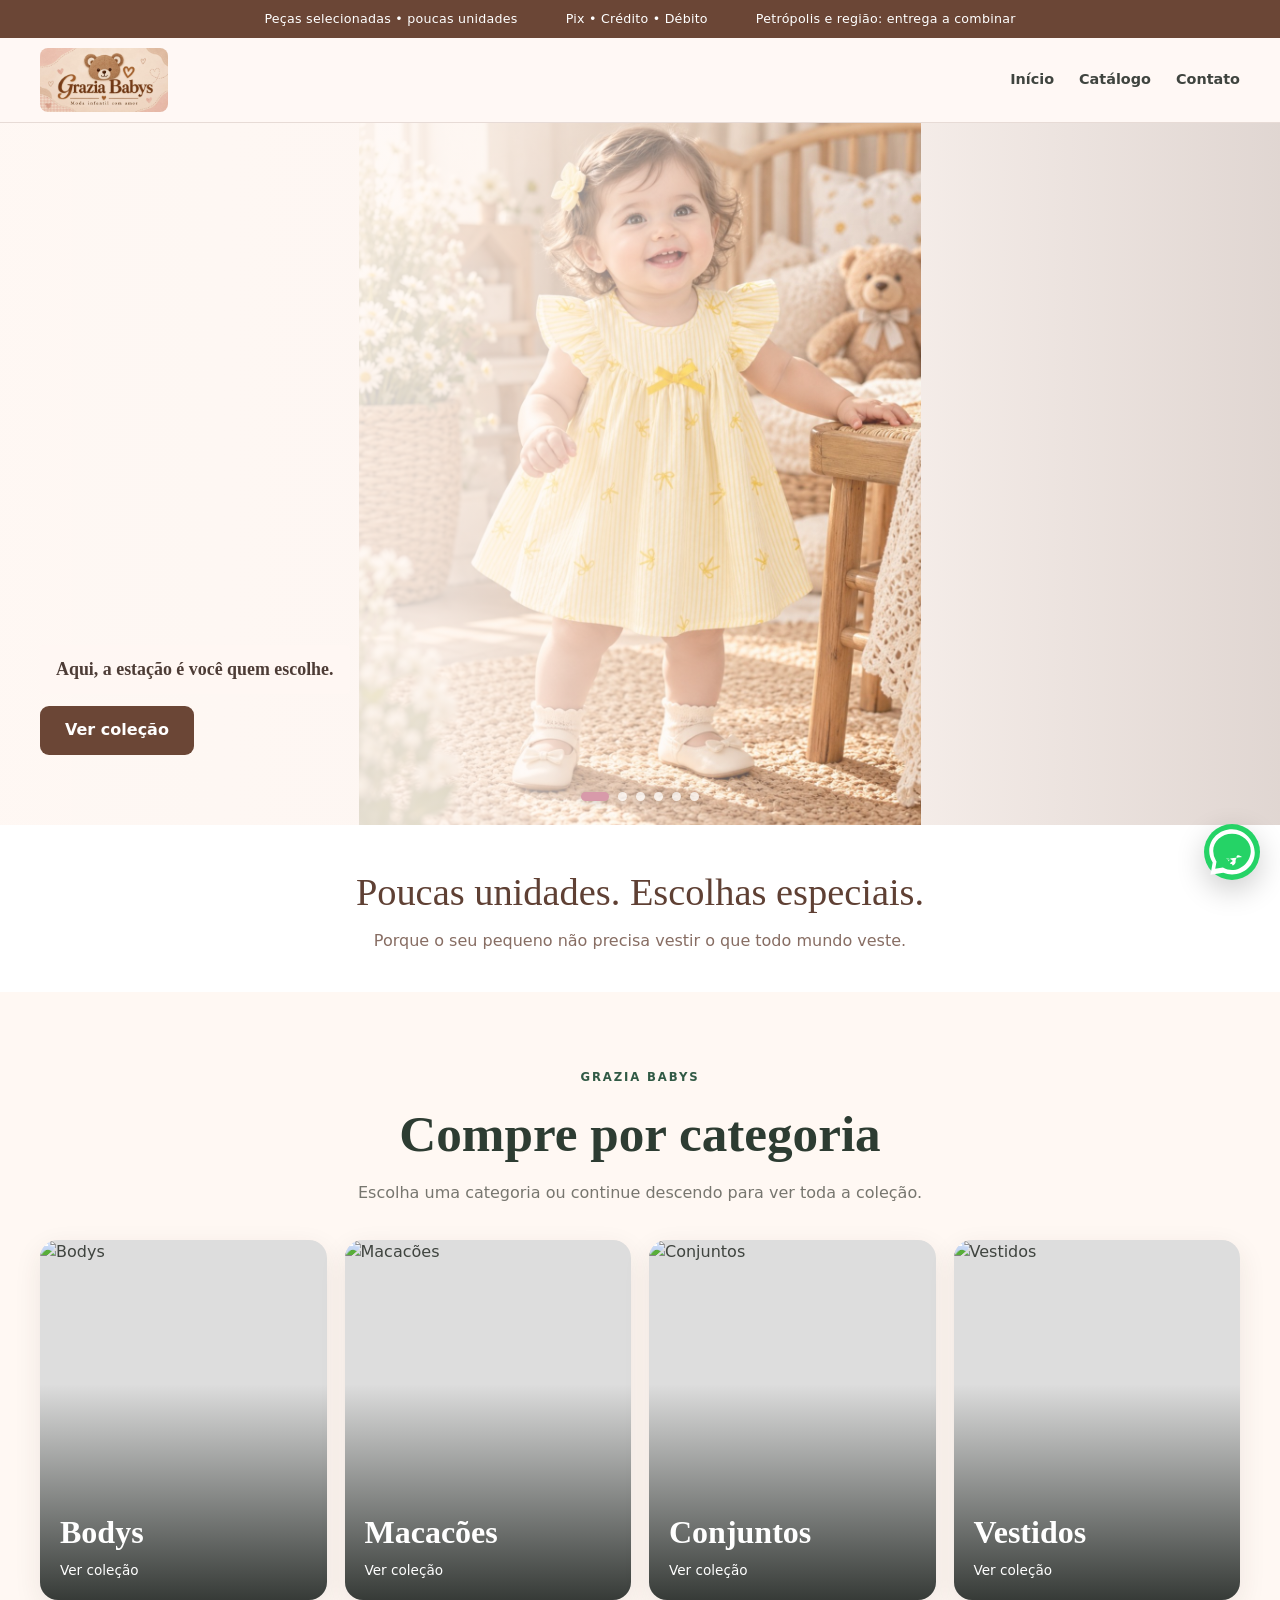
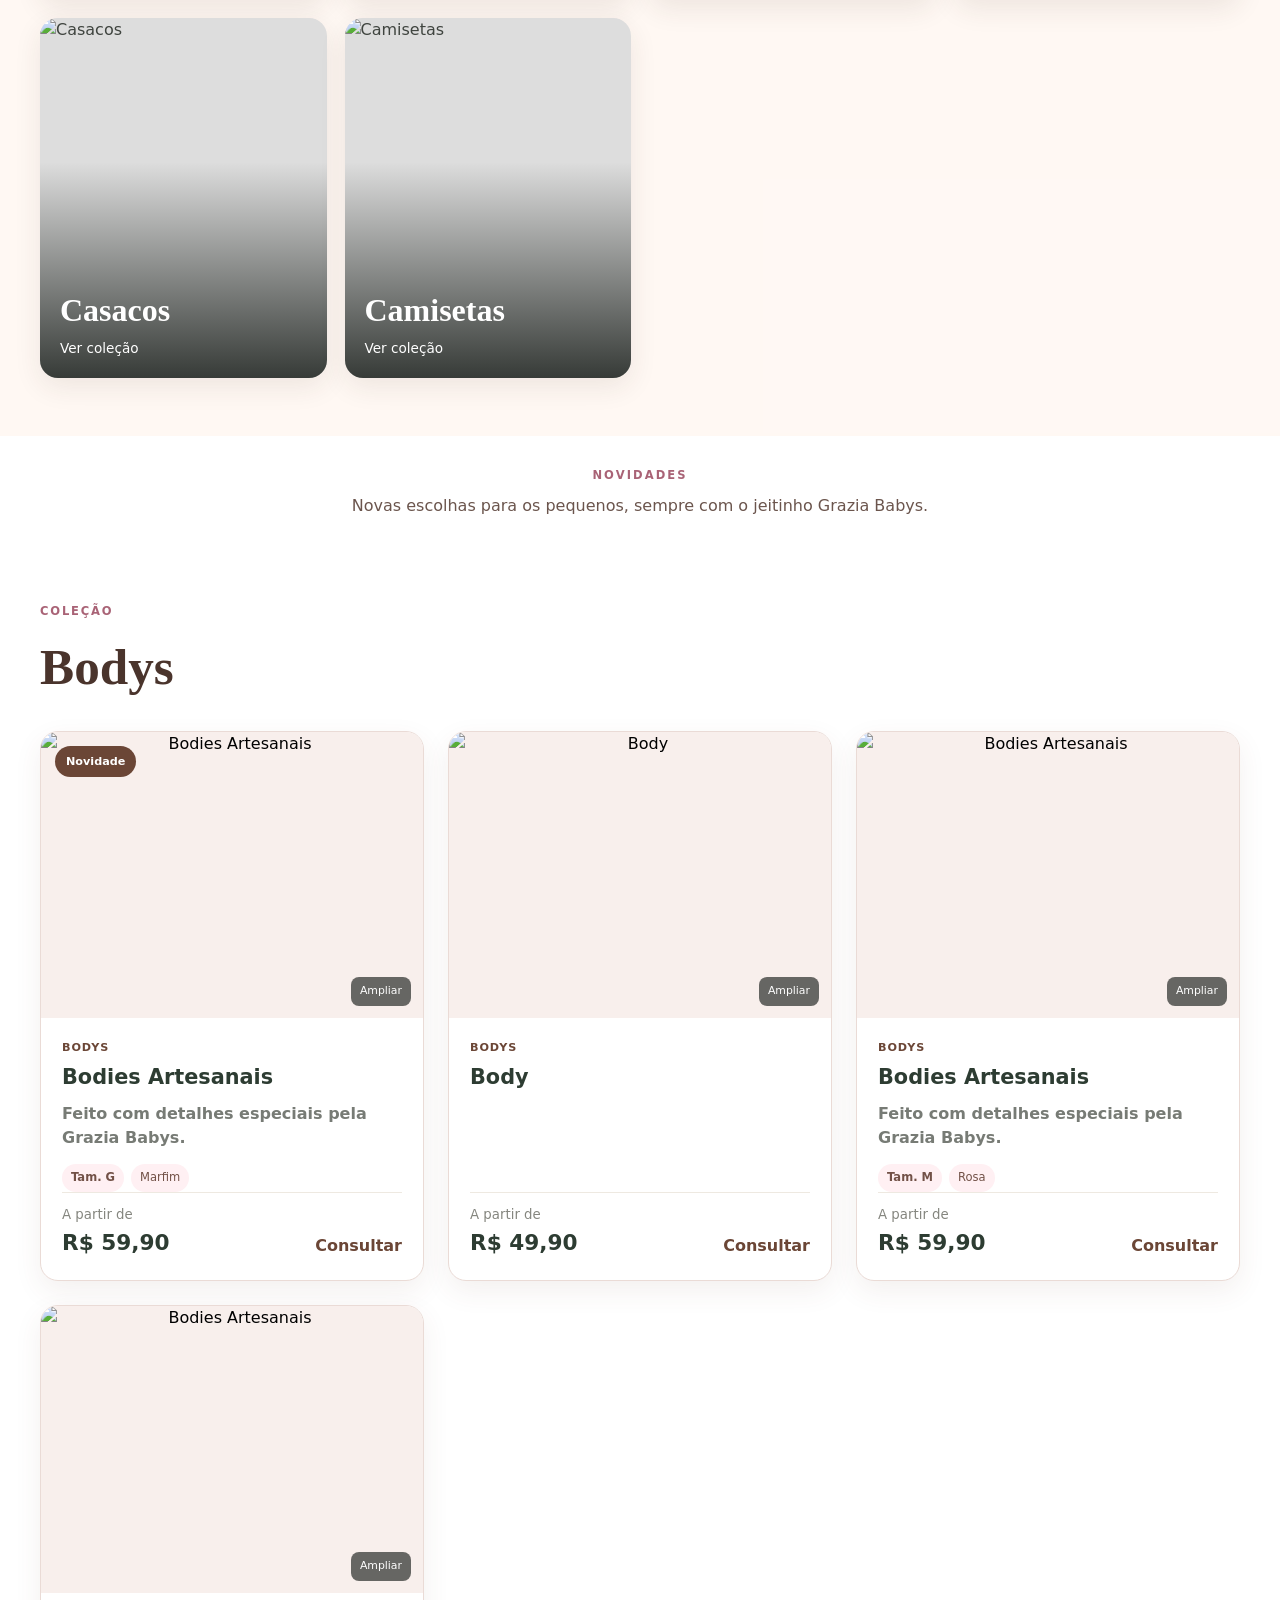
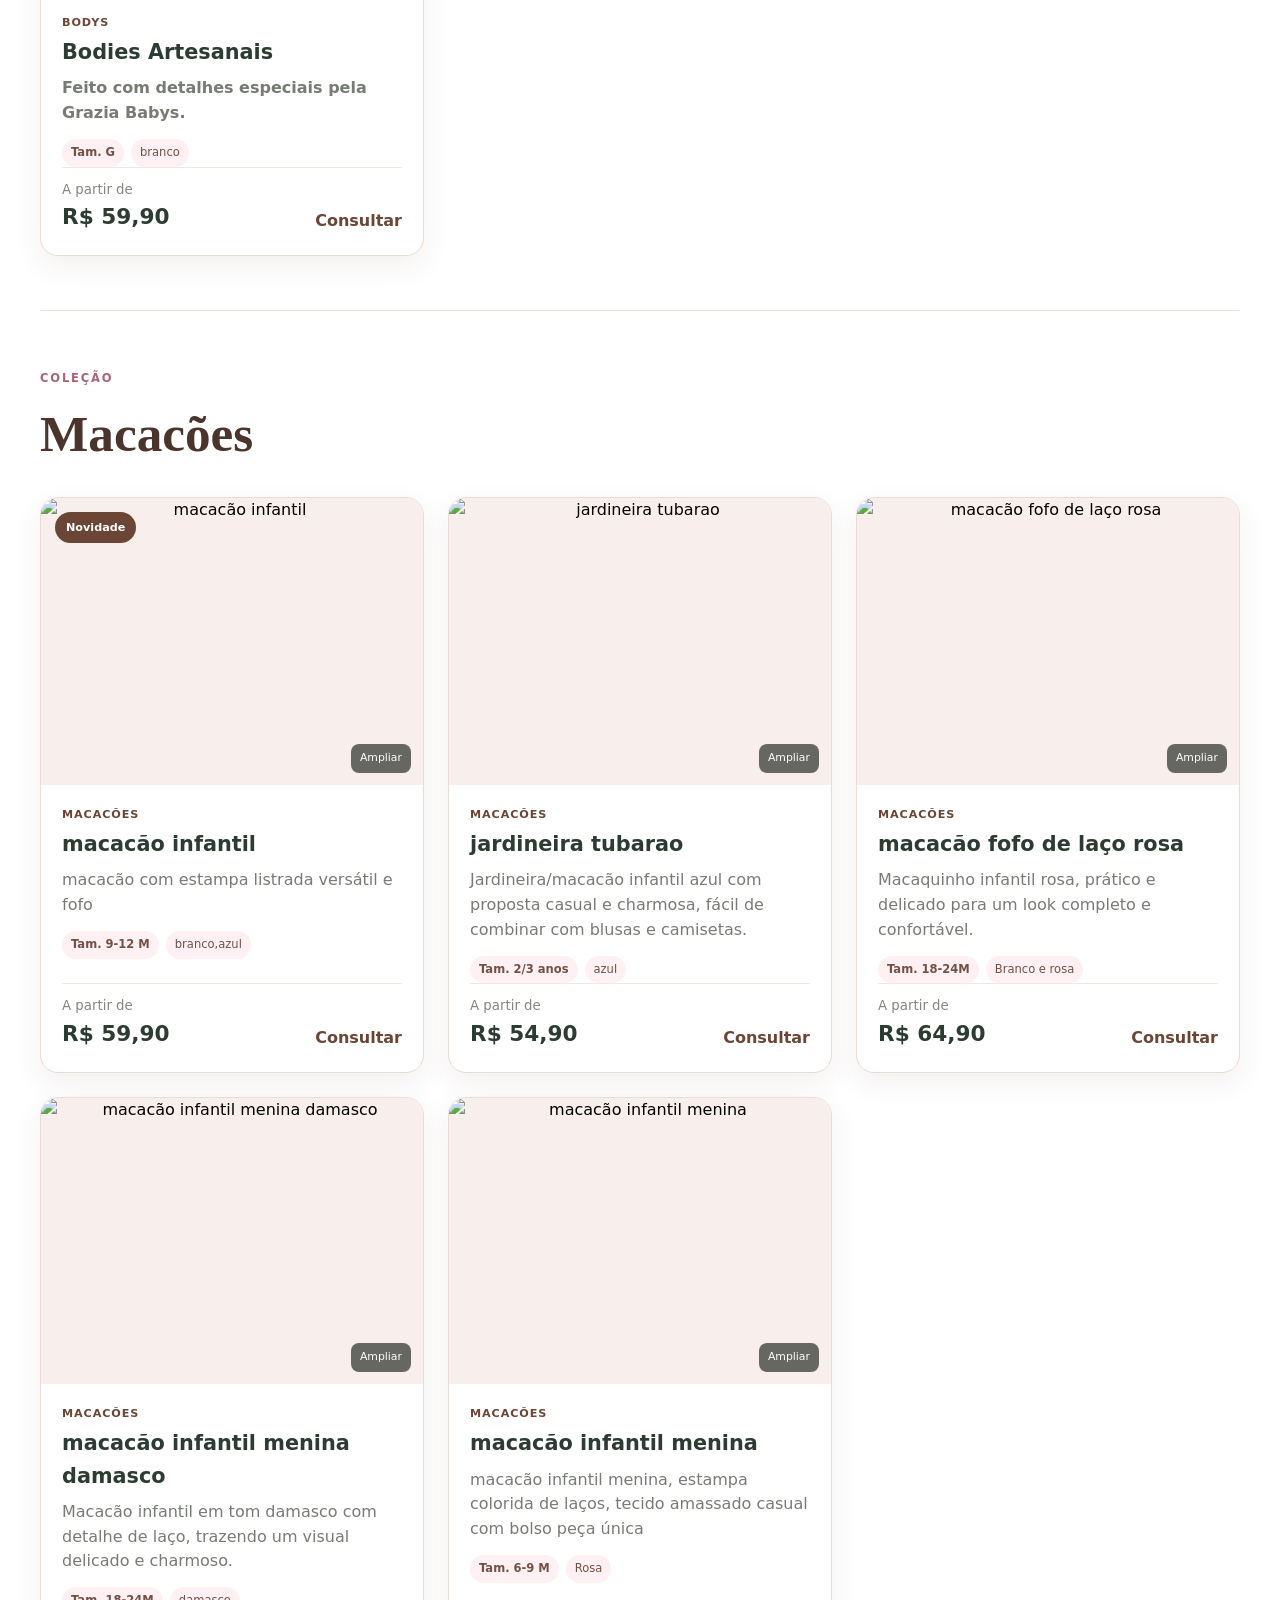
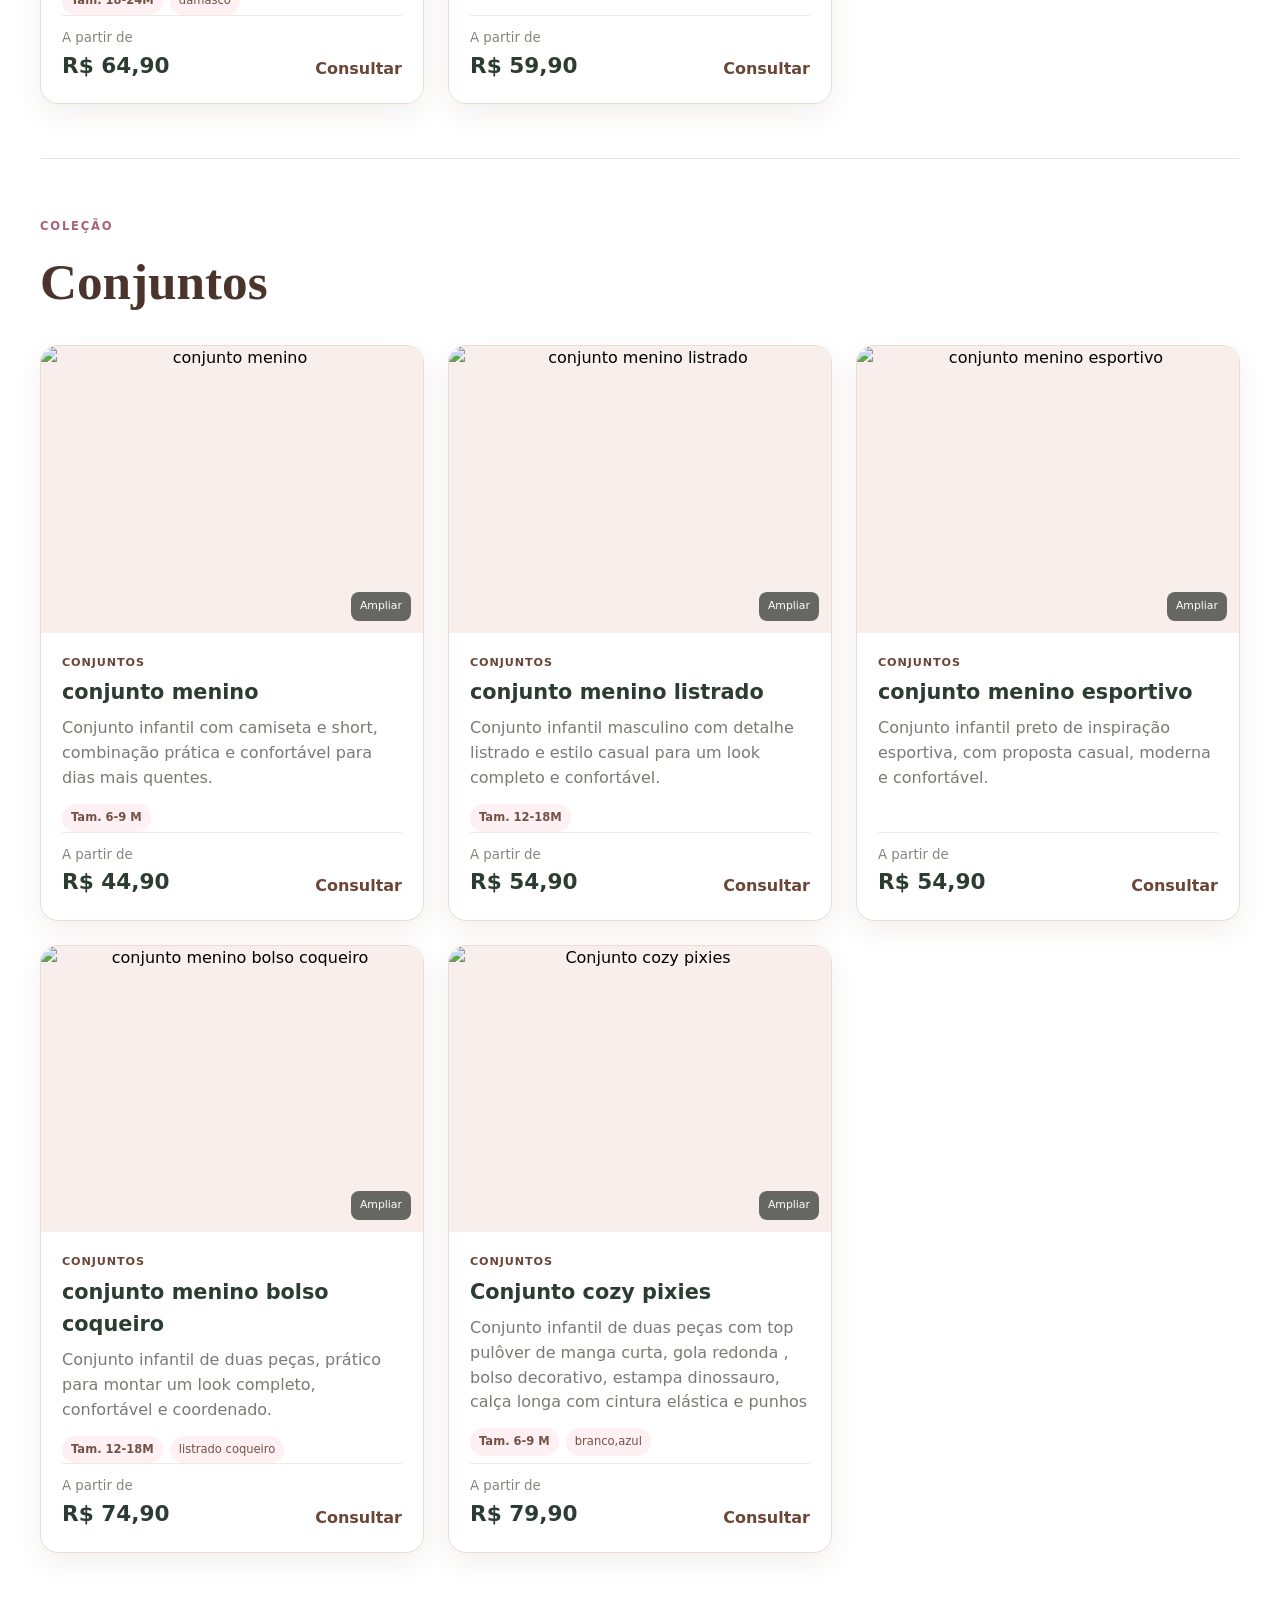
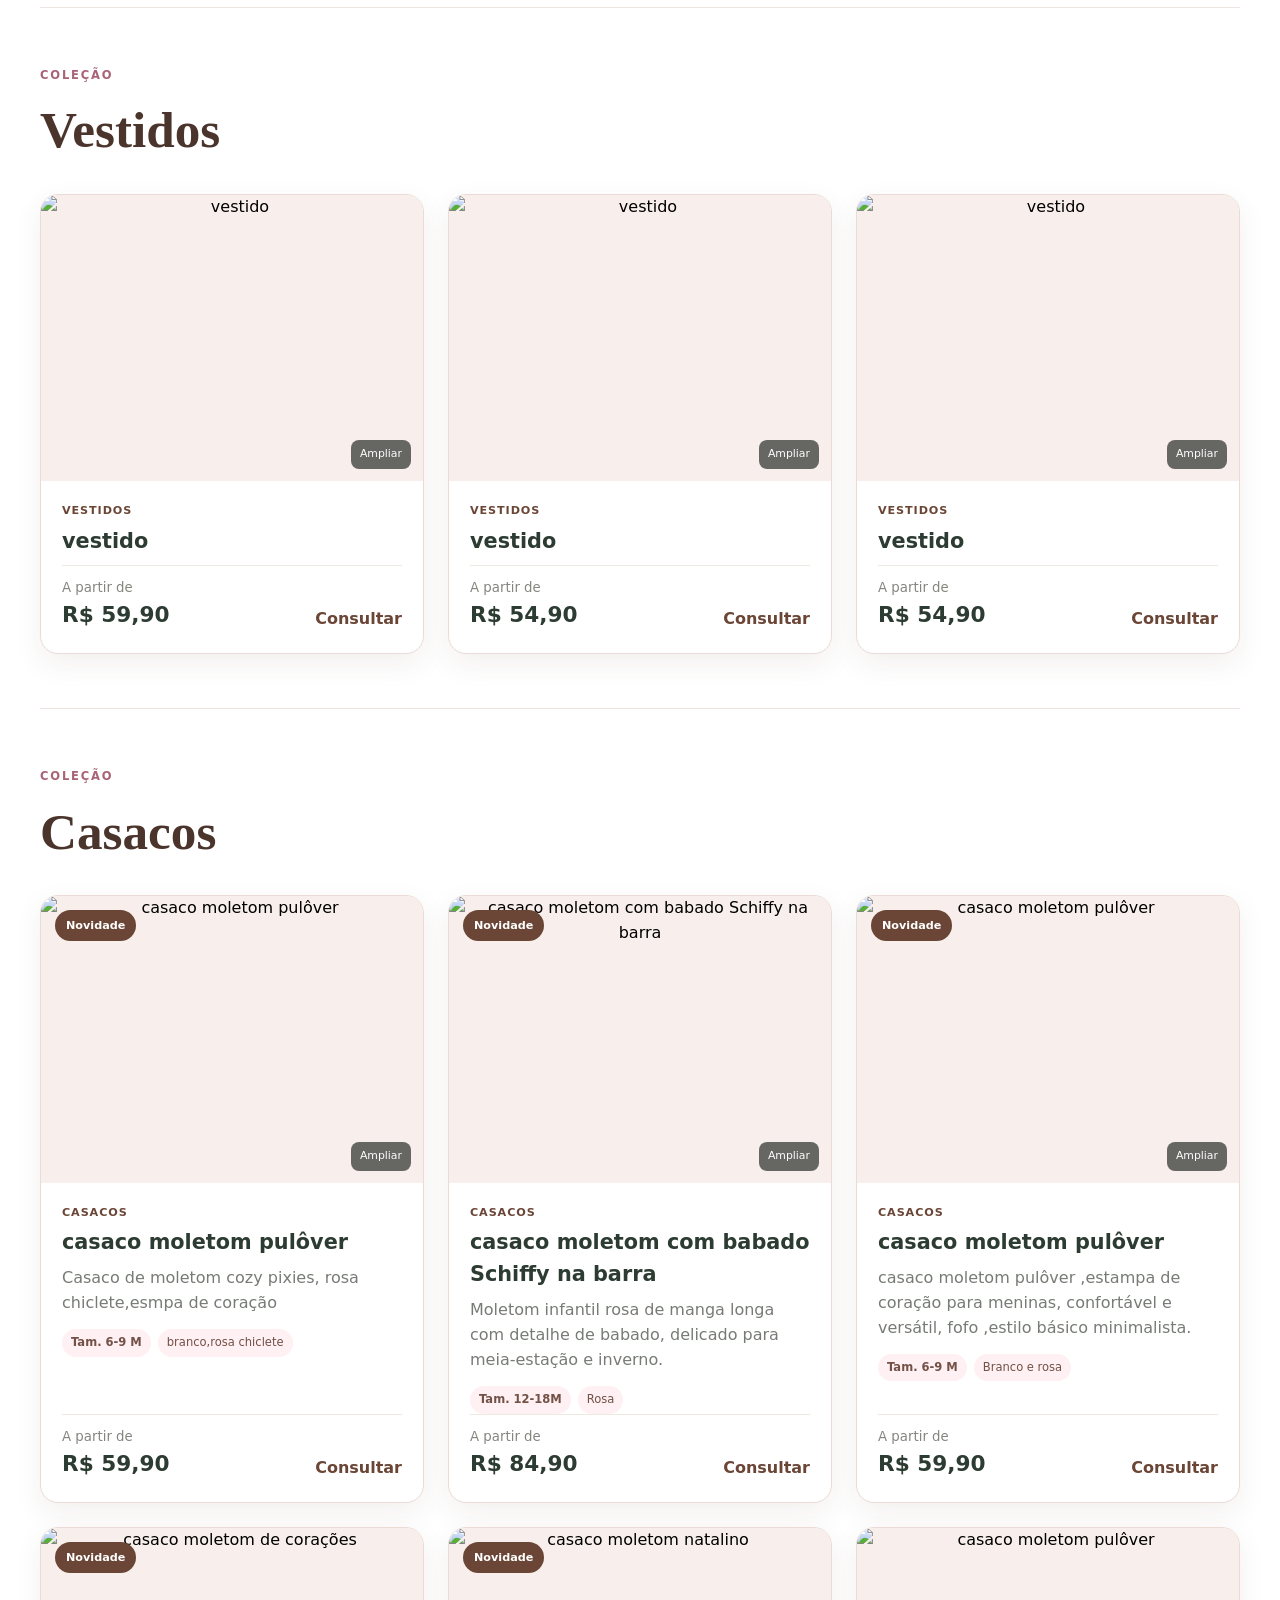
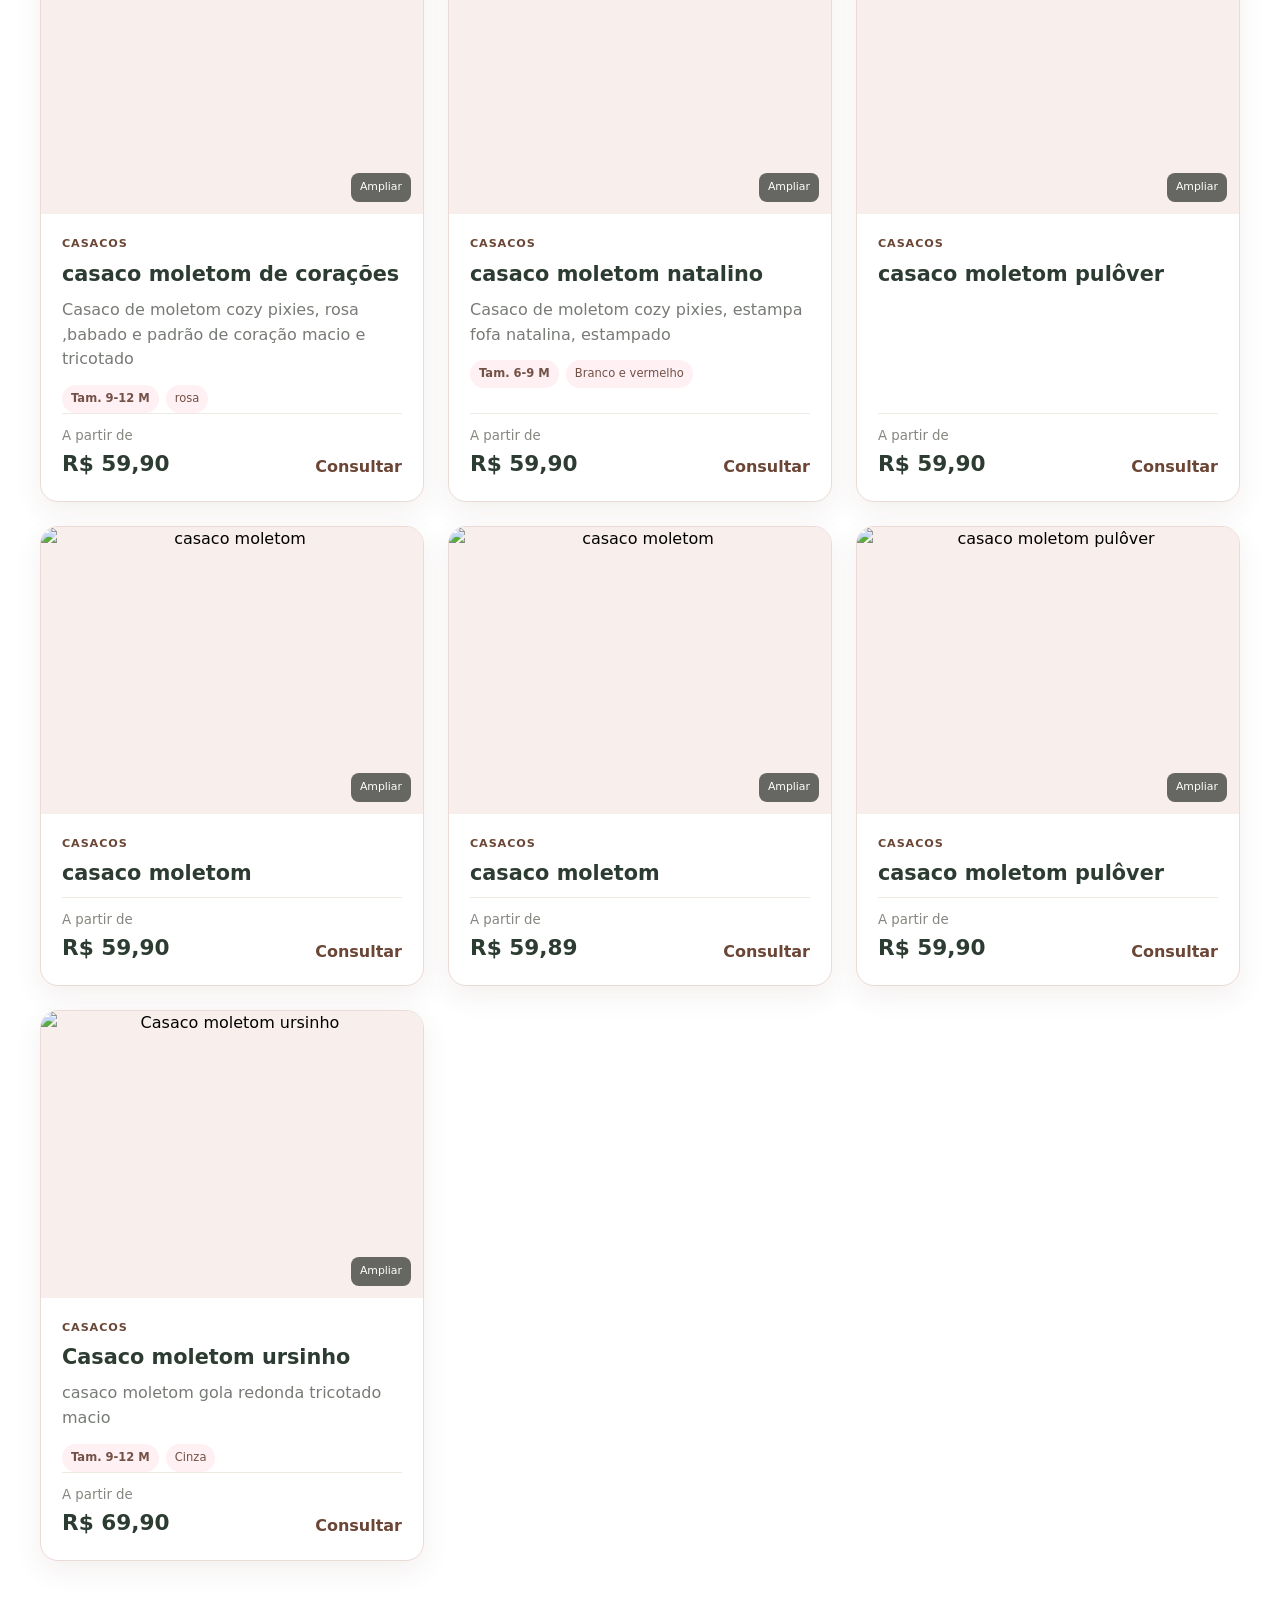
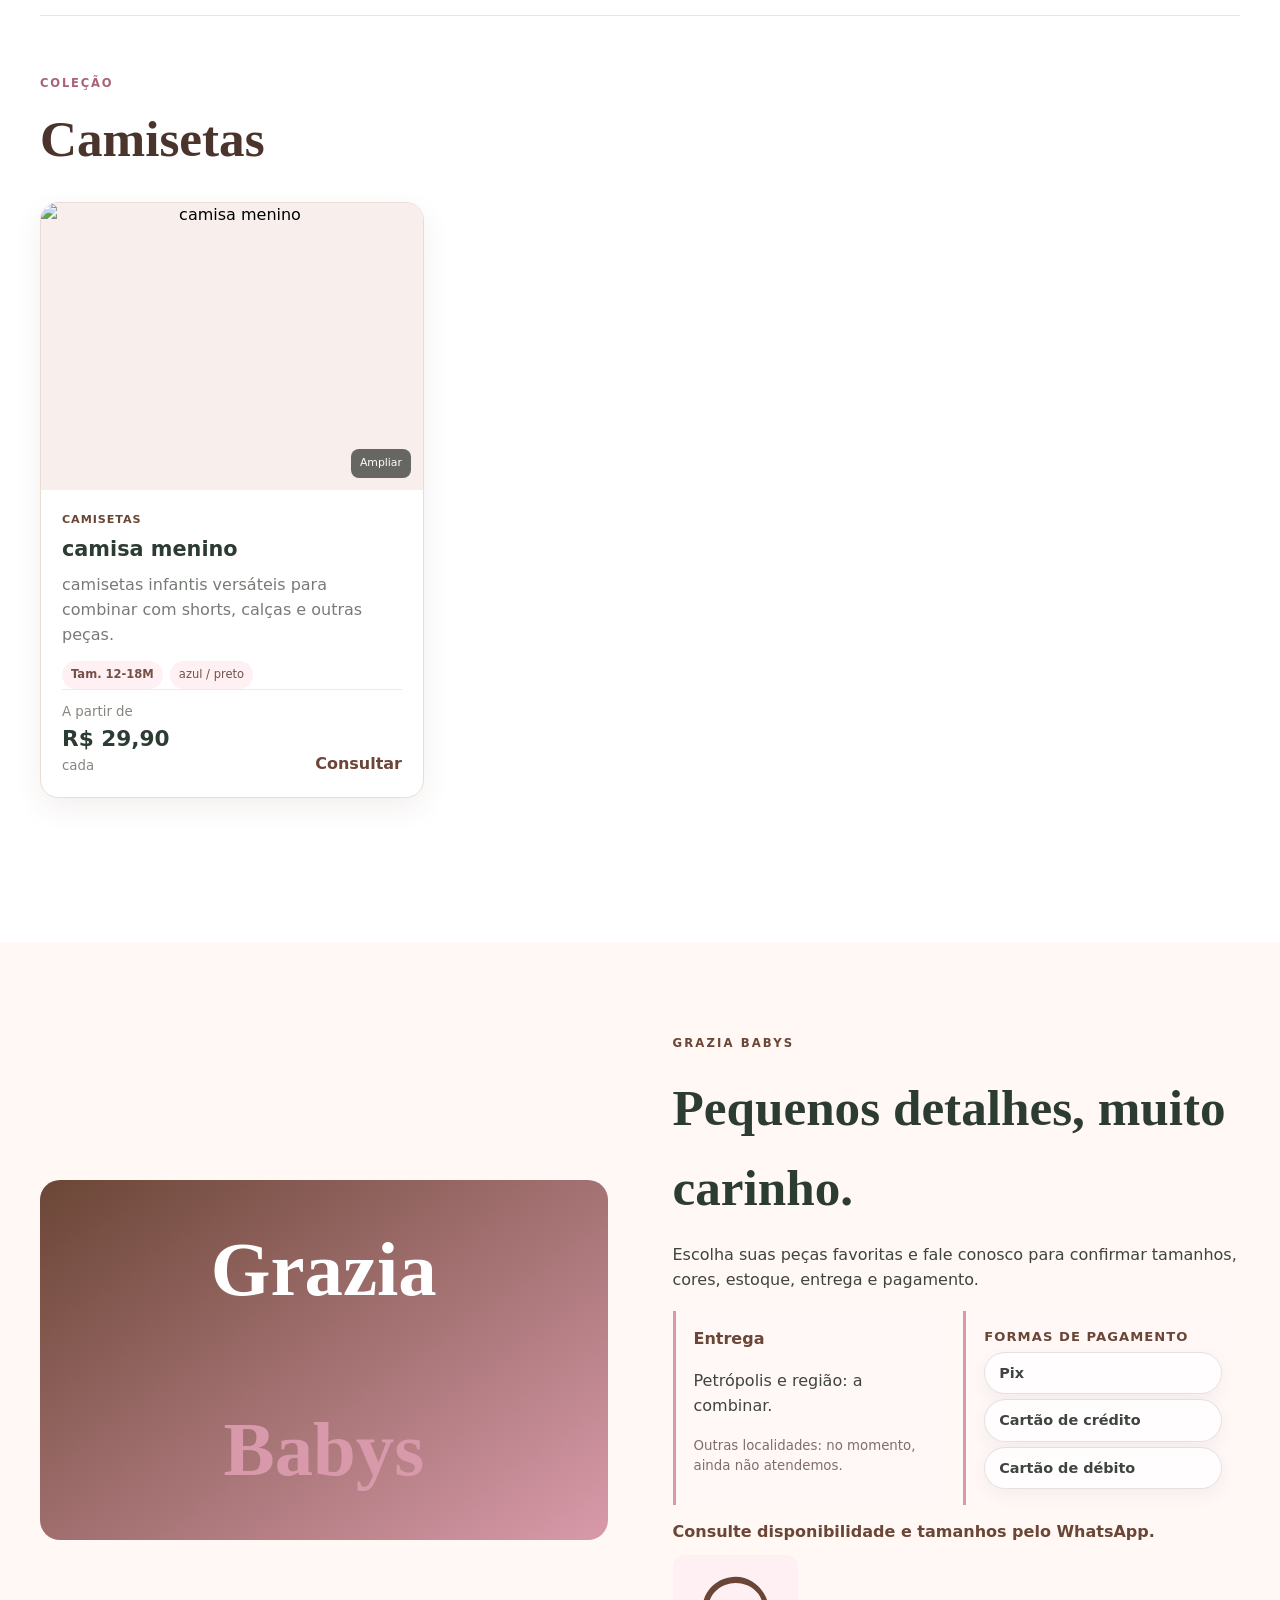
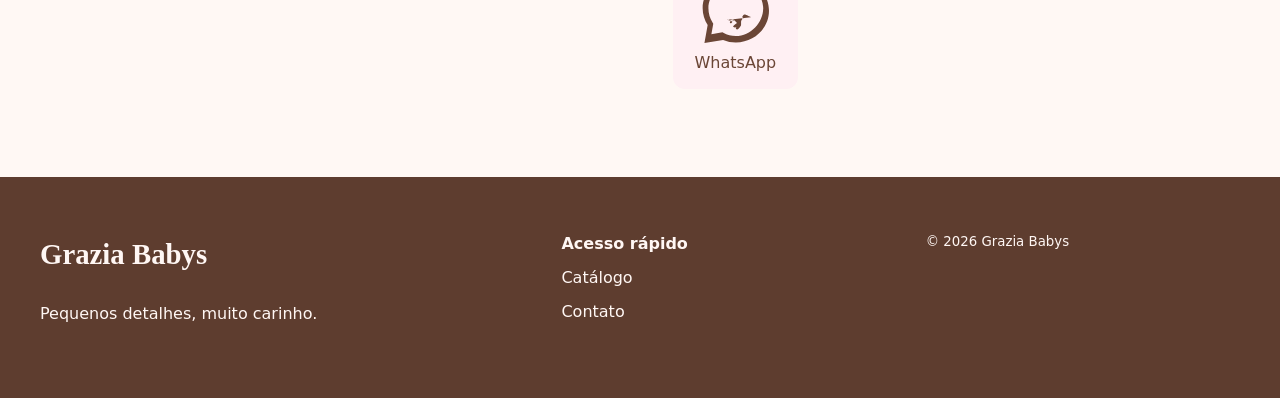
==== index.html @ a0f4ce67 "Publica carrossel mobile com look visível" ====
<!doctype html><html lang="pt-BR"><head><meta charset="utf-8"><meta name="viewport" content="width=device-width,initial-scale=1"><title>Grazia Babys | Catálogo</title><meta name="description" content="Catálogo Grazia Babys: roupas e peças delicadas para bebês."><link rel="stylesheet" href="assets/style.css?v=20261001-4"><style id="carousel-fit-fix">.hero-slide img{width:100%!important;height:100%!important;object-fit:contain!important;object-position:center!important;background:#f7efeb!important}@media(max-width:620px){.hero-slide img{object-fit:contain!important;object-position:center!important}}</style></head>
<body>
<div class="top-strip"><span>Peças selecionadas • poucas unidades</span><span>Pix • Crédito • Débito</span><span>Petrópolis e região: entrega a combinar</span></div>
<header class="site-header"><div class="container header-row"><a class="brand brand-image" href="#inicio" aria-label="Grazia Babys - Início"><img src="grazia-babys-logo-site.jpg" alt="Grazia Babys - Moda infantil com amor"></a><button class="menu-button" type="button" aria-label="Abrir menu">☰</button><nav class="main-menu"><a href="#inicio">Início</a><a href="#produtos">Catálogo</a><a href="#contato">Contato</a></nav></div></header>
<main style="--store-primary:#6B4636;--store-accent:#D89AAA;--store-bg:#FFF8F4">
<section id="inicio" class="hero-carousel" aria-label="Destaques Grazia Babys">
  <div class="hero-slides">
    <div class="hero-slide active"><img src="grazia-hero-menina.jpg" alt="Menina com vestido amarelo Grazia Babys"><div class="hero-shade"></div></div>
    <div class="hero-slide"><img src="grazia-hero-menino.jpg" alt="Menino com conjunto de dinossauro Grazia Babys"><div class="hero-shade"></div></div>
    <div class="hero-slide"><img src="bebe_loira_flores.jpg" alt="Bebê usando look Grazia Babys"><div class="hero-shade"></div></div>
    <div class="hero-slide"><img src="bebe_morena_casaco_coracao.jpg" alt="Bebê usando casaco Grazia Babys"><div class="hero-shade"></div></div>
    <div class="hero-slide"><img src="bebe_morena_vestido-1.jpg" alt="Bebê usando vestido Grazia Babys"><div class="hero-shade"></div></div>
    <div class="hero-slide"><img src="menino_casaco_urso.jpg" alt="Menino usando casaco Grazia Babys"><div class="hero-shade"></div></div>
  </div>
  <div class="container hero-carousel-content">
    <p class="hero-message">Aqui, a estação é você quem escolhe.</p>
    <a class="btn primary" href="#categorias">Ver coleção</a>
  </div>
  <div class="hero-dots" aria-label="Escolher imagem">
    <button class="active" aria-label="Imagem 1"></button><button aria-label="Imagem 2"></button><button aria-label="Imagem 3"></button><button aria-label="Imagem 4"></button><button aria-label="Imagem 5"></button><button aria-label="Imagem 6"></button>
  </div>
</section>
<section class="fashion-message"><div class="container"><p>Poucas unidades. Escolhas especiais.</p><span>Porque o seu pequeno não precisa vestir o que todo mundo veste.</span></div></section><section id="categorias" class="category-showcase"><div class="container"><div class="section-title"><span>Grazia Babys</span><h2>Compre por categoria</h2><p>Escolha uma categoria ou continue descendo para ver toda a coleção.</p></div><div id="categoryCovers" class="visual-categories"></div></div></section>
<section class="new-arrivals"><div class="container"><span>Novidades</span><p>Novas escolhas para os pequenos, sempre com o jeitinho Grazia Babys.</p></div></section><section id="produtos" class="catalog-sections"><div class="container"><div id="catalogSections"><p>Carregando coleção...</p></div></div></section>
<section id="contato" class="section about store-glass-section"><div class="container about-grid"><div class="contact-visual">Grazia <span>Babys</span></div><div><span class="eyebrow" id="nome-loja">Grazia Babys</span><h2 id="slogan2">Pequenos detalhes, muito carinho.</h2><p id="texto-contato">Escolha sua peça favorita e fale conosco para confirmar a disponibilidade.</p><div class="checkout-info"><div class="delivery-note"><b>Entrega</b><span>Petrópolis e região: a combinar.</span><small>Outras localidades: no momento, ainda não atendemos.</small></div><div class="payment-note" aria-label="Formas de pagamento"><b>Formas de pagamento</b><span>Pix</span><span>Cartão de crédito</span><span>Cartão de débito</span></div></div><p class="availability-note">Consulte disponibilidade e tamanhos pelo WhatsApp.</p><a id="whatsapp-contato" class="contact-card" href="#" target="_blank" rel="noopener"><svg class="whatsapp-icon" viewBox="0 0 32 32" aria-hidden="true"><path fill="currentColor" d="M16 3C8.82 3 3 8.55 3 15.4c0 2.4.72 4.64 1.96 6.54L3.7 29l7.3-1.2A13.5 13.5 0 0 0 16 28.8c7.18 0 13-5.55 13-12.4S23.18 3 16 3Zm0 23.3c-1.73 0-3.42-.44-4.9-1.27l-.35-.2-4.33.71.74-4.08-.23-.37a10.7 10.7 0 0 1-1.67-5.69C5.26 9.91 10.08 5.5 16 5.5s10.74 4.41 10.74 9.9S21.92 26.3 16 26.3Zm5.9-7.42c-.32-.15-1.9-.9-2.2-1-.3-.1-.51-.15-.73.15-.21.3-.83 1-.02 1.23-.8.2-.42.23-.41.41-.76.67-.35 1.3-.52 2.47-1.6 3.05-2.86.58-1.27.61-2.2.42-2.5-.18-.3-1.58-1.67-2.11-2.53-.53-.86-1.12-2.35-1.13-3.18-.01-.83.43-1.25.6-1.42.17-.17.38-.43.57-.65.19-.22.25-.37.38-.62.13-.25.06-.47-.03-.65-.09-.18-.73-1.68-1-2.3-.26-.61-.53-.53-.73-.54h-.62c-.22 0-.57.08-.87.38-.3.3-1.14 1.07-1.14 2.61s1.17 3.03 1.33 3.24c.16.21 2.3 3.36 5.58 4.71.78.32 1.39.51 1.86.65.78.24 1.49.2 2.05.12.63-.09 1.9-.74 2.17-1.46.27-.72.27-1.34.19-1.46-.08-.13-.3-.2-.62-.35Z"/></svg><span class="sr-only">WhatsApp</span></a></div></div></section>
</main>
<footer class="site-footer"><div class="container footer-grid"><div><b class="footer-brand">Grazia Babys</b><p>Pequenos detalhes, muito carinho.</p></div><div><b>Acesso rápido</b><a href="#produtos">Catálogo</a><a href="#contato">Contato</a></div><div><small>© 2026 Grazia Babys</small></div></div></footer>
<a id="whatsapp-floating" class="whatsapp-floating" href="#" target="_blank" rel="noopener" aria-label="WhatsApp"><svg class="whatsapp-icon" viewBox="0 0 32 32" aria-hidden="true"><path fill="currentColor" d="M16 3C8.82 3 3 8.55 3 15.4c0 2.4.72 4.64 1.96 6.54L3.7 29l7.3-1.2A13.5 13.5 0 0 0 16 28.8c7.18 0 13-5.55 13-12.4S23.18 3 16 3Zm0 23.3c-1.73 0-3.42-.44-4.9-1.27l-.35-.2-4.33.71.74-4.08-.23-.37a10.7 10.7 0 0 1-1.67-5.69C5.26 9.91 10.08 5.5 16 5.5s10.74 4.41 10.74 9.9S21.92 26.3 16 26.3Zm5.9-7.42c-.32-.15-1.9-.9-2.2-1-.3-.1-.51-.15-.73.15-.21.3-.83 1-.02 1.23-.8.2-.42.23-.41.41-.76.67-.35 1.3-.52 2.47-1.6 3.05-2.86.58-1.27.61-2.2.42-2.5-.18-.3-1.58-1.67-2.11-2.53-.53-.86-1.12-2.35-1.13-3.18-.01-.83.43-1.25.6-1.42.17-.17.38-.43.57-.65.19-.22.25-.37.38-.62.13-.25.06-.47-.03-.65-.09-.18-.73-1.68-1-2.3-.26-.61-.53-.53-.73-.54h-.62c-.22 0-.57.08-.87.38-.3.3-1.14 1.07-1.14 2.61s1.17 3.03 1.33 3.24c.16.21 2.3 3.36 5.58 4.71.78.32 1.39.51 1.86.65.78.24 1.49.2 2.05.12.63-.09 1.9-.74 2.17-1.46.27-.72.27-1.34.19-1.46-.08-.13-.3-.2-.62-.35Z"/></svg></a>
<div id="lightbox" class="lightbox" aria-hidden="true"><button id="lightboxClose">×</button><figure><img id="lightboxImage" alt=""><figcaption id="lightboxCaption"></figcaption></figure></div>
<script>
const BASE="https://grazimirian.pythonanywhere.com/static/";
const digits=v=>String(v||"").replace(/\D/g,"");
const esc=v=>String(v??"").replace(/[&<>"']/g,c=>({"&":"&amp;","<":"&lt;",">":"&gt;",'"':"&quot;","'":"&#39;"}[c]));
const money=v=>Number(v).toLocaleString("pt-BR",{style:"currency",currency:"BRL"});
const img=v=>!v?"":(/^https?:\/\//i.test(v)?v:BASE+String(v).replace(/^\/+ /,""));
let all=[]; let activeCategory="todos";
const pieceType=p=>{const s=((p.categoria||"")+" "+(p.nome||"")).toLowerCase();if(s.includes("body")||s.includes("bodies"))return "Bodys";if(s.includes("macac")||s.includes("jardineira"))return "Macacões";if(s.includes("casaco")||s.includes("moletom"))return "Casacos";if(s.includes("conjunto"))return "Conjuntos";if(s.includes("vestido"))return "Vestidos";if(s.includes("camisa")||s.includes("camiseta"))return "Camisetas";return "Outros"};
const categoryOrder=["Bodys","Macacões","Conjuntos","Vestidos","Casacos","Camisetas","Outros"];
function groups(){return categoryOrder.map(name=>({name,items:all.filter(p=>pieceType(p)===name)})).filter(g=>g.items.length)}
function renderCategoryCovers(){const box=document.getElementById("categoryCovers");box.innerHTML=groups().map(g=>{const p=g.items[0];return `<a class="category-card" href="#cat-${g.name.toLowerCase().replace(/[^a-z0-9]+/g,"-")}"><img src="${img(p.imagem_principal)}" alt="${g.name}" loading="lazy"><span class="category-shade"></span><span class="category-copy"><b>${g.name}</b><small>Ver coleção</small></span></a>`}).join("")}
function productCard(p){const artesanal=String(p.categoria||"").toLowerCase().includes("artesanais");const promo=Number(p.preco_promocional)>0&&Number(p.preco_promocional)<Number(p.preco);const price=promo?Number(p.preco_promocional):Number(p.preco);const unitLabel=String(p.nome||'').toLowerCase().includes('camisa menino')?'<small class="unit-price">cada</small>':'';return `<article class="product-card"><button class="product-image" type="button" data-lightbox="${esc(img(p.imagem_principal))}" data-name="${esc(p.nome)}"><img src="${esc(img(p.imagem_principal))}" alt="${esc(p.nome)}" loading="lazy">${p.promocao?'<span class="badge offer">Oferta</span>':(p.destaque?'<span class="badge">Novidade</span>':'')}<span class="image-hint">Ampliar</span></button><div class="product-body"><span class="product-category">${esc(pieceType(p))}</span><h3>${esc(p.nome)}</h3>${artesanal?'<p class="artisan-note">Feito com detalhes especiais pela Grazia Babys.</p>':(p.descricao?'<p>'+esc(p.descricao)+'</p>':'')}<div class="chips">${p.tamanho?'<span class="size-chip">Tam. '+esc(p.tamanho)+'</span>':''}${p.cor?'<span>'+esc(p.cor)+'</span>':''}</div><div class="product-footer"><div>${promo?'<small class="old-price">'+money(p.preco)+'</small>':'<small>A partir de</small>'}<strong>${money(price)}</strong>${unitLabel}</div><a class="wa-product" data-name="${esc(p.nome)}" href="#">Consultar</a></div></div></article>`}
function renderCatalog(){const root=document.getElementById("catalogSections");root.innerHTML=groups().map(g=>{const id="cat-"+g.name.toLowerCase().replace(/[^a-z0-9]+/g,"-");return `<section class="catalog-category" id="${id}"><div class="catalog-category-title"><span>Coleção</span><h2>${g.name}</h2></div><div class="products-grid">${g.items.map(productCard).join("")}</div></section>`}).join("");bindLightbox();bindWhatsApp()}
function bindLightbox(){document.querySelectorAll("[data-lightbox]").forEach(b=>b.onclick=()=>{document.getElementById("lightboxImage").src=b.dataset.lightbox;document.getElementById("lightboxCaption").textContent=b.dataset.name;document.getElementById("lightbox").classList.add("open")})}
let zap="";
function bindWhatsApp(){document.querySelectorAll(".wa-product").forEach(a=>a.href=zap?"https://wa.me/"+zap+"?text="+encodeURIComponent("Olá! Vi "+a.dataset.name+" no catálogo da Grazia Babys e gostaria de saber a disponibilidade."):"#")}
document.getElementById("lightboxClose").onclick=()=>document.getElementById("lightbox").classList.remove("open");
document.querySelector(".menu-button").onclick=()=>document.querySelector(".main-menu").classList.toggle("open");
const heroSlides=[...document.querySelectorAll(".hero-slide")],heroDots=[...document.querySelectorAll(".hero-dots button")];let heroIndex=0,heroTimer;
function showHero(i){heroSlides[heroIndex]?.classList.remove("active");heroDots[heroIndex]?.classList.remove("active");heroIndex=(i+heroSlides.length)%heroSlides.length;heroSlides[heroIndex]?.classList.add("active");heroDots[heroIndex]?.classList.add("active")}
function startHero(){if(matchMedia("(prefers-reduced-motion: reduce)").matches)return;clearInterval(heroTimer);heroTimer=setInterval(()=>showHero(heroIndex+1),4500)}
heroDots.forEach((d,i)=>d.onclick=()=>{showHero(i);startHero()});startHero();
fetch("catalogo.json?ts="+Date.now(),{cache:"no-store"}).then(r=>r.json()).then(data=>{const l=data.loja||{};all=Array.isArray(data.produtos)?data.produtos:[];zap=digits(l.whatsapp);if(l.nome_loja)document.getElementById("nome-loja").textContent=l.nome_loja;if(l.slogan){const s1=document.getElementById("slogan"),s2=document.getElementById("slogan2");if(s1)s1.textContent=l.slogan;if(s2)s2.textContent=l.slogan}if(l.titulo_produtos){const tp=document.getElementById("titulo-produtos");if(tp)tp.textContent=l.titulo_produtos;}if(l.texto_contato)document.getElementById("texto-contato").textContent=l.texto_contato;["whatsapp-contato","whatsapp-floating"].forEach(id=>document.getElementById(id).href=zap?"https://wa.me/"+zap:"#");renderCategoryCovers();renderCatalog()}).catch(()=>document.getElementById("catalogSections").innerHTML="<p>Não foi possível carregar o catálogo agora.</p>");
</script><!-- pages-redeploy-2026-10-01 -->
</body></html>
---- assets/style.css ----
:root{--green:#315a45;--green-dark:#244532;--gold:#c8974f;--cream:#fbf8f1;--sand:#efe6d8;--ink:#2d3c32;--muted:#f5f1e9;--line:#e4ddd2;--shadow:0 18px 48px rgba(54,45,33,.12)}*{box-sizing:border-box}html{scroll-behavior:smooth}body{margin:0;font-family:Inter,ui-sans-serif,system-ui,-apple-system,"Segoe UI",sans-serif;color:#3f443f;background:#fff;line-height:1.55}a{color:inherit;text-decoration:none}button,input,textarea,select{font:inherit}img{max-width:100%;display:block}.container{width:min(1200px,calc(100% - 32px));margin:auto}.top-strip{display:flex;justify-content:center;gap:48px;padding:9px 20px;background:#294b3a;color:#fff;font-size:.79rem;letter-spacing:.02em}.site-header{position:sticky;top:0;z-index:40;background:rgba(255,252,247,.96);backdrop-filter:blur(14px);border-bottom:1px solid rgba(83,63,35,.1)}.site-header.compact{position:relative}.header-row{height:84px;display:flex;align-items:center;gap:30px}.brand img{width:175px;max-height:64px;object-fit:contain}.main-menu{display:flex;gap:25px;margin-left:auto;font-weight:700;font-size:.9rem}.main-menu a{position:relative}.main-menu a:after{content:"";position:absolute;left:0;right:100%;bottom:-8px;height:2px;background:var(--gold);transition:.2s}.main-menu a:hover{color:var(--green)}.main-menu a:hover:after{right:0}.admin-icon{font-size:1.35rem;color:var(--green)}.menu-button{display:none;margin-left:auto;border:0;background:transparent;font-size:1.6rem}.hero{height:min(720px,78vh);min-height:570px;position:relative;display:flex;align-items:center;overflow:hidden;color:var(--hero-text)}.hero-bg{position:absolute;inset:0;width:100%;height:100%;object-fit:cover}.hero-overlay{position:absolute;inset:0;background:linear-gradient(90deg,rgba(252,248,241,.96),rgba(252,248,241,.7) 45%,rgba(255,255,255,calc(var(--hero-overlay)*.5)) 72%,rgba(0,0,0,var(--hero-overlay)))}.hero-content{position:relative;z-index:2;max-width:650px}.hero-centro .hero-content{text-align:center;margin:auto}.hero-direita .hero-content{text-align:right;margin-left:auto}.eyebrow{display:inline-block;color:var(--store-primary,var(--green));font-size:.73rem;font-weight:900;text-transform:uppercase;letter-spacing:.18em;margin-bottom:12px}.hero h1,.section-title h2,.inspiration-copy h2,.offers h2,.about h2{font-family:Georgia,"Times New Roman",serif;color:var(--ink)}.hero h1{font-size:clamp(2.8rem,5.5vw,5.4rem);line-height:1.02;margin:0 0 20px;max-width:800px}.hero p{font-size:clamp(1rem,1.6vw,1.22rem);max-width:620px;margin:0 0 32px}.hero-actions{display:flex;gap:12px;flex-wrap:wrap}.hero-centro .hero-actions{justify-content:center}.hero-direita .hero-actions{justify-content:flex-end}.btn{display:inline-flex;align-items:center;justify-content:center;min-height:49px;padding:0 24px;border-radius:9px;border:1px solid transparent;font-weight:850;cursor:pointer}.btn.primary{background:var(--hero-button,var(--green));color:#fff}.btn.outline{background:rgba(255,252,247,.82);border-color:rgba(49,90,69,.35);color:var(--green)}.btn.light{background:#fff;color:var(--green)}.section{padding:88px 0}.section-title{text-align:center;margin-bottom:34px}.section-title.left{text-align:left;margin:0}.section-title span{color:var(--green);font-size:.73rem;font-weight:900;letter-spacing:.16em;text-transform:uppercase}.section-title h2{font-size:clamp(2.1rem,4vw,3.6rem);margin:5px 0 8px}.section-title p{color:#77766f;margin:0}.category-showcase{background:var(--cream)}.visual-categories{display:grid;grid-template-columns:repeat(4,1fr);gap:18px}.category-card{border:0;padding:0;position:relative;overflow:hidden;border-radius:18px;min-height:360px;background:#ddd;cursor:pointer;text-align:left;box-shadow:0 9px 28px rgba(62,49,32,.09);transition:.25s}.category-card img{position:absolute;inset:0;width:100%;height:100%;object-fit:cover;transition:.45s}.category-card:hover{transform:translateY(-5px)}.category-card.active:not(.category-all){outline:3px solid var(--gold);outline-offset:3px}.category-card:hover img{transform:scale(1.045)}.category-shade{position:absolute;inset:0;background:linear-gradient(0deg,rgba(27,32,28,.86),rgba(27,32,28,0) 60%)}.category-copy{position:absolute;left:20px;right:20px;bottom:20px;color:#fff;display:grid;gap:3px}.category-copy b{font-family:Georgia,serif;font-size:2rem}.category-copy small{font-size:.85rem;line-height:1.4}.category-fallback{position:absolute;inset:0;display:grid;place-items:center;font-size:4rem}.category-filter-row{text-align:center;margin-top:22px}.category-all{display:inline-flex;min-height:auto;background:transparent;color:var(--green);box-shadow:none;border:1px solid #cabda9;border-radius:999px;padding:10px 22px;font-weight:800}.category-all.active,.category-all:hover{background:var(--green);color:#fff;transform:none}.benefits{background:#fff;padding:0 0 18px}.benefits-grid{display:grid;grid-template-columns:repeat(4,1fr);border:1px solid var(--line);border-radius:18px;overflow:hidden;transform:translateY(-12px);background:#fff;box-shadow:0 10px 30px rgba(50,40,28,.06)}.benefits article{display:flex;align-items:center;gap:13px;padding:23px;border-right:1px solid var(--line)}.benefits article:last-child{border:0}.benefits b{font-size:1.45rem;color:var(--gold)}.benefits span{font-weight:800;color:var(--ink)}.benefits small{display:block;color:#777b75;font-weight:500}.products-section{background:#fff}.products-heading{display:flex;align-items:end;justify-content:space-between;gap:20px;margin-bottom:22px}.search{display:flex;align-items:center;gap:10px;border:1px solid var(--line);border-radius:12px;padding:0 16px;margin-bottom:25px;background:#fff}.search input{border:0;outline:0;width:100%;height:54px}.products-grid{display:grid;grid-template-columns:repeat(3,1fr);gap:24px}.product-card{border:1px solid #e6dfd4;border-radius:18px;overflow:hidden;background:#fff;box-shadow:0 8px 26px rgba(42,36,28,.06);display:flex;flex-direction:column}.product-image{position:relative;border:0;background:#f4f1eb;padding:0;cursor:zoom-in;aspect-ratio:4/3;overflow:hidden}.product-image img{width:100%;height:100%;object-fit:cover;transition:.35s}.product-image:hover img{transform:scale(1.04)}.badge{position:absolute;left:14px;top:14px;background:var(--green);color:#fff;padding:7px 11px;border-radius:999px;font-size:.7rem;font-weight:900}.badge.offer{background:#a65e4c}.image-hint{position:absolute;right:12px;bottom:12px;background:rgba(35,38,34,.68);color:#fff;padding:6px 9px;border-radius:8px;font-size:.68rem}.product-body{padding:21px;display:flex;flex-direction:column;flex:1}.product-category{font-size:.7rem;color:var(--green);font-weight:900;text-transform:uppercase;letter-spacing:.08em}.product-body h3{margin:5px 0 8px;font-size:1.3rem;color:var(--ink)}.product-body p{color:#777b75;margin:0 0 13px}.chips{display:flex;flex-wrap:wrap;gap:7px}.chips span{background:#f2eee7;color:#626960;padding:5px 9px;border-radius:999px;font-size:.72rem}.stock{margin:14px 0}.stock b{color:#40745e;font-size:.78rem}.stock .low{color:#ae7029}.stock .out{color:#a14848}.product-footer{margin-top:auto;padding-top:12px;border-top:1px solid #eee9e1;display:flex;justify-content:space-between;align-items:end;gap:10px}.product-footer small{display:block;color:#85867f}.product-footer strong{display:block;color:var(--ink);font-size:1.25rem}.product-footer a{color:var(--green);font-weight:900}.old-price{text-decoration:line-through}.empty{text-align:center;padding:40px}.inspiration-callout{background:#eee6da;padding:88px 0}.inspiration-layout{display:grid;grid-template-columns:1.12fr .88fr;gap:60px;align-items:center}.inspiration-image{position:relative;border-radius:22px;overflow:hidden;box-shadow:var(--shadow)}.inspiration-image img{width:100%;height:520px;object-fit:cover}.inspiration-image span{position:absolute;left:20px;bottom:20px;background:rgba(255,252,247,.9);color:var(--green);padding:10px 14px;border-radius:8px;font-weight:850}.inspiration-copy h2{font-size:clamp(2.3rem,4.5vw,4.2rem);line-height:1.05;margin:4px 0 18px}.inspiration-copy p{font-size:1.08rem;color:#60675f}.inspiration-points{display:grid;gap:9px;margin:24px 0}.inspiration-points span{padding-left:25px;position:relative}.inspiration-points span:before{content:"✦";position:absolute;left:0;color:var(--gold)}.inspiration-copy .btn{background:var(--green);color:#fff}.inspiration-copy>small{display:block;color:#77766f;margin-top:14px}.offers{background:var(--green);color:#fff;padding:80px 0}.offers-grid{display:grid;grid-template-columns:1fr 1fr;gap:60px;align-items:center}.offers h2{color:#fff;font-size:clamp(2rem,4vw,3.5rem);margin:3px 0}.offers .eyebrow{color:#e5c891}.offer-form{display:grid;gap:11px}.offer-form input:not([type=checkbox]){height:50px;border:0;border-radius:9px;padding:0 15px}.offer-form label{font-size:.82rem}.about-grid{display:grid;grid-template-columns:1fr 1fr;gap:65px;align-items:center}.about-grid>img{border-radius:20px;box-shadow:var(--shadow);width:100%;height:480px;object-fit:cover}.about h2{font-size:clamp(2rem,4vw,3.5rem);margin:4px 0}.contact-card{display:inline-grid;background:#f2eee7;border-radius:12px;padding:14px 22px;color:var(--green)}.site-footer{background:#263e32;color:#eef2ed;padding:55px 0}.footer-grid{display:grid;grid-template-columns:1.5fr 1fr 1fr;gap:50px}.footer-grid img{width:180px;filter:brightness(0) invert(1)}.footer-grid>div{display:grid;align-content:start;gap:9px}.whatsapp-floating{position:fixed;right:20px;bottom:20px;z-index:30;width:56px;height:56px;border-radius:50%;background:#25d366;color:#fff;display:grid;place-items:center;font-size:1.4rem;box-shadow:0 10px 30px rgba(0,0,0,.2)}.lightbox{position:fixed;inset:0;background:rgba(0,0,0,.88);z-index:100;display:none;place-items:center;padding:30px}.lightbox.open{display:grid}.lightbox figure{max-width:1000px;max-height:90vh;margin:0;text-align:center;color:#fff}.lightbox img{max-height:82vh;margin:auto}.lightbox>button{position:absolute;right:25px;top:18px;background:transparent;border:0;color:#fff;font-size:3rem}.flash-stack{position:fixed;z-index:200;right:16px;top:16px;width:min(380px,calc(100% - 32px));display:grid;gap:8px}.flash{background:#fff;border-left:5px solid var(--green);padding:14px 16px;border-radius:12px;box-shadow:var(--shadow);display:flex;justify-content:space-between}.flash.error{border-color:#b74f4f}.flash.warning{border-color:#c48729}.flash button{border:0;background:none}.product-detail{display:grid;grid-template-columns:1.1fr .9fr;gap:60px;align-items:center}.detail-image img{width:100%;border-radius:25px;max-height:650px;object-fit:cover}.detail-copy h1{font-family:Georgia,serif;font-size:clamp(2.2rem,5vw,4.2rem);color:var(--ink)}.detail-copy dl{display:grid;grid-template-columns:repeat(3,1fr);gap:10px}.detail-copy dl div{background:#f0f2ed;padding:13px;border-radius:12px}.detail-copy dt{font-size:.75rem;color:#71807c}.detail-copy dd{margin:0;font-weight:800}.detail-price{display:block;font-size:2rem;color:var(--green);margin:20px 0}.legal{min-height:70vh}.legal h1{font-family:Georgia,serif;font-size:3rem;color:var(--ink)}
@media(max-width:920px){.top-strip span:nth-child(2){display:none}.main-menu{position:absolute;top:82px;left:16px;right:16px;background:#fff;border-radius:16px;box-shadow:var(--shadow);padding:20px;display:none;flex-direction:column}.main-menu.open{display:flex}.menu-button{display:block}.admin-icon{margin-left:0}.visual-categories{grid-template-columns:1fr 1fr}.category-card{min-height:310px}.benefits-grid{grid-template-columns:1fr 1fr}.products-grid{grid-template-columns:1fr 1fr}.inspiration-layout,.offers-grid,.about-grid,.product-detail{grid-template-columns:1fr}.footer-grid{grid-template-columns:1fr 1fr}.hero{min-height:560px}.hero-overlay{background:linear-gradient(90deg,rgba(252,248,241,.94),rgba(252,248,241,.6))}.inspiration-image img{height:430px}}
@media(max-width:620px){.top-strip{gap:8px;font-size:.66rem}.top-strip span:nth-child(3){display:none}.header-row{height:70px}.brand img{width:145px}.hero{height:660px;align-items:end;padding-bottom:45px}.hero-content{text-align:left!important}.hero-actions{justify-content:flex-start!important}.section{padding:66px 0}.visual-categories{grid-template-columns:1fr 1fr;gap:10px}.category-card{min-height:260px;border-radius:14px}.category-copy{left:14px;right:14px;bottom:14px}.category-copy b{font-size:1.55rem}.category-copy small{font-size:.72rem}.benefits-grid{grid-template-columns:1fr}.benefits article{border-right:0;border-bottom:1px solid var(--line)}.products-grid{grid-template-columns:1fr}.products-heading{align-items:flex-start}.footer-grid{grid-template-columns:1fr}.about-grid>img{height:330px}.detail-copy dl{grid-template-columns:1fr}.hero h1{font-size:2.75rem}.inspiration-image img{height:330px}}

/* Grazia Baby V17 — marrom + rosa, fundo personalizável e galeria */
.top-strip{background:var(--store-primary,#6B4636)}
.site-header{background:color-mix(in srgb,var(--store-bg,#FFF8F4) 94%,#fff);border-bottom-color:color-mix(in srgb,var(--store-primary,#6B4636) 16%,transparent)}
.main-menu a:after{background:var(--store-accent,#D89AAA)}
.main-menu a:hover,.admin-icon{color:var(--store-primary,#6B4636)}
.category-card.active:not(.category-all){outline-color:var(--store-accent,#D89AAA)}
.category-all{color:var(--store-primary,#6B4636)}.category-all.active,.category-all:hover{background:var(--store-primary,#6B4636)}
.benefits b{color:var(--store-accent,#D89AAA)}.product-category,.product-footer a,.detail-price{color:var(--store-primary,#6B4636)}
.badge{background:var(--store-primary,#6B4636)}.badge.offer{background:var(--store-accent,#D89AAA);color:#4a3028}
.offers{background:linear-gradient(135deg,var(--store-primary,#6B4636),color-mix(in srgb,var(--store-primary,#6B4636) 72%,var(--store-accent,#D89AAA)))}
.offers .eyebrow{color:#ffdce5}.contact-card{background:#fff0f3;color:var(--store-primary,#6B4636)}
.site-footer{background:color-mix(in srgb,var(--store-primary,#6B4636) 82%,#25130e);color:#fff7f4}.footer-grid img{filter:none}
.store-glass-section{background:color-mix(in srgb,var(--store-bg,#FFF8F4) 92%,transparent);backdrop-filter:blur(2px)}
.products-section{background:color-mix(in srgb,#fff 91%,transparent)}.category-showcase{background:color-mix(in srgb,var(--store-bg,#FFF8F4) 94%,transparent)}
.product-card{border-color:#eadbd6;box-shadow:0 10px 28px rgba(107,70,54,.08)}
.product-image{background:#f8efec}.chips span{background:#fff0f3;color:#725147}
.product-page-section{background:color-mix(in srgb,#fff 92%,transparent);min-height:75vh}.detail-gallery{min-width:0}.detail-main-button{position:relative;width:100%;border:0;background:#f8efec;border-radius:24px;padding:0;overflow:hidden;cursor:zoom-in}.detail-main-image{width:100%;aspect-ratio:4/3;max-height:650px;object-fit:cover}.detail-main-button>span{position:absolute;right:14px;bottom:14px;background:rgba(74,52,44,.72);color:#fff;padding:7px 10px;border-radius:10px;font-size:.72rem}.detail-thumbs{display:grid;grid-template-columns:repeat(5,minmax(0,1fr));gap:9px;margin-top:12px}.detail-thumb{border:2px solid transparent;background:#fff;padding:3px;border-radius:12px;cursor:pointer}.detail-thumb.active{border-color:var(--store-accent,#D89AAA)}.detail-thumb img{width:100%;aspect-ratio:1/1;object-fit:cover;border-radius:8px}
@media(max-width:620px){.detail-thumbs{display:flex;overflow-x:auto}.detail-thumb{min-width:78px}.store-glass-section{backdrop-filter:none}}

/* Site estático sincronizado com o catálogo Grazia Babys */
body{background:var(--store-bg,#FFF8F4)}.brand-text{font-family:Georgia,serif;font-size:1.75rem;font-weight:800;color:#6B4636}.brand-text span,.contact-visual span{color:#D89AAA}.hero-static{padding:90px 0;background:linear-gradient(135deg,#fff8f4,#f5e4e8)}.hero-static h1{font-family:Georgia,serif;color:#3d302b;font-size:clamp(2.8rem,6vw,5.2rem);line-height:1.02;margin:10px 0 20px}.hero-static p{font-size:1.15rem}.hero-trust{display:flex;gap:18px;margin-top:28px;color:#6B4636;font-weight:700}.sold-out .product-image img{filter:saturate(.55);opacity:.72}.sold-badge{background:#8b5555!important}.sold-link{font-weight:900;color:#9a5555}.contact-visual{height:360px;border-radius:20px;background:linear-gradient(145deg,#6B4636,#D89AAA);display:grid;place-items:center;color:#fff;font-family:Georgia,serif;font-size:clamp(2.5rem,6vw,5rem);font-weight:800}.footer-brand{font-family:Georgia,serif;font-size:1.8rem}.whatsapp-floating{text-decoration:none}.main-menu.open{display:flex}@media(max-width:620px){.hero-static{padding:70px 0 50px}.hero-static h1{font-size:2.8rem}.hero-trust{flex-direction:column;gap:6px}.contact-visual{height:250px}}

/* Capa em movimento Grazia Babys */
.hero-carousel{height:min(720px,78vh);min-height:570px;position:relative;display:flex;align-items:center;overflow:hidden;background:#ead8d8}
.hero-slides,.hero-slide{position:absolute;inset:0}
.hero-slide{opacity:0;transition:opacity 1s ease;pointer-events:none}
.hero-slide.active{opacity:1}
.hero-slide img{width:100%;height:100%;object-fit:cover;object-position:center}
.hero-shade{position:absolute;inset:0;background:linear-gradient(90deg,rgba(255,248,244,.96) 0%,rgba(255,248,244,.82) 34%,rgba(255,248,244,.18) 66%,rgba(60,35,28,.12) 100%)}
.hero-carousel-content{position:relative;z-index:2}
.hero-carousel-content>span,.hero-carousel-content>h1,.hero-carousel-content>p,.hero-carousel-content>a{position:relative}
.hero-logo{display:block;width:max-content;font-family:Georgia,serif;font-size:clamp(2rem,3.5vw,3.25rem);font-weight:800;color:#6B4636;margin-bottom:18px;text-shadow:0 1px 10px rgba(255,255,255,.55)}
.hero-logo b{color:#D89AAA}
.hero-carousel .eyebrow{display:block;width:max-content;color:#6B4636}
.hero-carousel h1{font-family:Georgia,serif;color:#3d302b;font-size:clamp(2.8rem,5.5vw,5.2rem);line-height:1.02;margin:8px 0 18px;max-width:690px}
.hero-carousel p{font-size:1.12rem;color:#4d3c36;margin:0 0 28px;max-width:520px;font-weight:600}
.hero-carousel .btn.primary{background:#6B4636;color:#fff}
.hero-dots{position:absolute;z-index:3;left:50%;bottom:24px;transform:translateX(-50%);display:flex;gap:9px}
.hero-dots button{width:9px;height:9px;border:0;border-radius:50%;padding:0;background:rgba(255,255,255,.72);box-shadow:0 1px 7px rgba(0,0,0,.18);cursor:pointer;transition:.25s}
.hero-dots button.active{width:28px;border-radius:999px;background:#D89AAA}
@media(max-width:620px){
 .hero-carousel{height:620px;min-height:620px;align-items:flex-end;padding-bottom:68px}
 .hero-slide img{object-position:center center}
 .hero-shade{background:linear-gradient(0deg,rgba(255,248,244,.97) 0%,rgba(255,248,244,.86) 31%,rgba(255,248,244,.15) 66%)}
 .hero-carousel-content{padding-top:245px}
 .hero-logo{font-size:2.05rem;margin-bottom:10px}
 .hero-carousel h1{font-size:2.65rem}
 .hero-carousel p{font-size:1rem;margin-bottom:20px}
 .hero-dots{bottom:20px}
}
@media(prefers-reduced-motion:reduce){.hero-slide{transition:none}}

/* Abertura com as duas crianças */
.hero-duo-images{position:absolute;inset:0;display:grid;grid-template-columns:1fr 1fr}
.hero-duo-images img{width:100%;height:100%;object-fit:cover}
@media(max-width:620px){
 .hero-duo-images{grid-template-columns:1fr 1fr}
 .hero-duo-images img:first-child{object-position:58% center}
 .hero-duo-images img:last-child{object-position:45% center}
}

/* Formas de pagamento */
.payment-note{display:flex;flex-wrap:wrap;gap:10px;align-items:center;margin:18px 0 20px}.payment-note b{width:100%;font-size:.82rem;text-transform:uppercase;letter-spacing:.08em}.payment-note span{display:inline-flex;align-items:center;padding:9px 14px;border-radius:999px;background:rgba(255,255,255,.72);border:1px solid rgba(116,78,65,.16);font-weight:700;font-size:.9rem;box-shadow:0 6px 18px rgba(83,54,45,.06)}

/* Mensagens da marca */
.hero-message{max-width:520px;margin:0 0 10px;font-family:Georgia,serif;font-size:clamp(1.05rem,2vw,1.35rem);font-weight:700;line-height:1.35}.brand-story{padding:28px 0;background:#fffaf7}.brand-story-grid{display:grid;grid-template-columns:repeat(2,1fr);gap:18px}.brand-story article{padding:24px;border:1px solid rgba(107,70,54,.12);border-radius:22px;background:rgba(255,255,255,.78);box-shadow:0 8px 26px rgba(83,54,45,.05)}.brand-story span{font-size:.82rem;font-weight:800;text-transform:uppercase;letter-spacing:.08em;color:#a96376}.brand-story h2{margin:8px 0 0;font-family:Georgia,serif;font-size:clamp(1.05rem,2vw,1.35rem);line-height:1.35;color:#5f4034}@media(max-width:680px){.brand-story-grid{grid-template-columns:1fr}.brand-story{padding:18px 0}}

/* Logo original no cabeçalho */
.brand-image{display:flex;align-items:center;flex:0 0 auto}.brand-image img{display:block;width:auto;height:64px;max-width:190px;object-fit:contain;border-radius:8px}@media(max-width:680px){.brand-image img{height:50px;max-width:145px}.header-row{min-height:68px}}

/* Vitrine fashion — categorias completas */
.fashion-message{padding:38px 0;text-align:center;background:#fff}
.fashion-message p{margin:0;font-family:Georgia,serif;font-size:clamp(1.7rem,3vw,2.7rem);color:#5f4034}
.fashion-message span{display:block;margin-top:7px;color:#876d63}
.category-showcase{padding:72px 0 58px}
.category-card{display:block}
.catalog-sections{padding:20px 0 90px;background:#fff}
.catalog-category{padding:54px 0;scroll-margin-top:90px;border-bottom:1px solid #eee4df}
.catalog-category:last-child{border-bottom:0}
.catalog-category-title{margin-bottom:24px}
.catalog-category-title span{font-size:.72rem;font-weight:900;letter-spacing:.16em;text-transform:uppercase;color:#a96376}
.catalog-category-title h2{margin:4px 0;font-family:Georgia,serif;font-size:clamp(2rem,4vw,3.2rem);color:#4a342c}
.delivery-note{display:grid;gap:5px;margin:18px 0 20px;padding:16px 18px;border-left:3px solid #D89AAA;background:#fff8f7;border-radius:0 12px 12px 0}
.delivery-note b{color:#6B4636}.delivery-note small{color:#806f68}
.hero-carousel-content{align-self:flex-end;margin-bottom:70px}
.hero-carousel-content .hero-message{background:rgba(255,248,244,.88);width:max-content;max-width:min(560px,100%);padding:12px 16px;border-radius:4px;margin-bottom:12px}
@media(max-width:620px){
 .category-showcase{padding:52px 0 38px}
 .catalog-category{padding:38px 0}
 .fashion-message{padding:28px 0}
 .fashion-message span{font-size:.9rem}
 .hero-carousel-content{margin-bottom:25px}
 .hero-carousel-content .hero-message{font-size:1.05rem}
}

/* Acabamento da vitrine */
.new-arrivals{padding:26px 0 6px;text-align:center;background:#fff}.new-arrivals span{font-size:.72rem;font-weight:900;letter-spacing:.18em;text-transform:uppercase;color:#a96376}.new-arrivals p{margin:7px 0 0;color:#6b554d}.artisan-note{font-weight:700;color:#8b5363}.size-chip{font-weight:800!important;border-color:#d89aaa!important}.product-footer strong{font-size:1.35rem}.checkout-info{display:grid;grid-template-columns:1fr 1fr;gap:14px;margin-top:18px}.checkout-info .delivery-note,.checkout-info .payment-note{margin:0}.payment-note{display:grid;gap:5px;padding:16px 18px;background:#fff8f7;border-left:3px solid #D89AAA;border-radius:0 12px 12px 0}.payment-note b{color:#6B4636}.availability-note{margin:15px 0 10px;font-weight:700;color:#6B4636}@media(max-width:620px){.checkout-info{grid-template-columns:1fr}.product-footer strong{font-size:1.45rem}.chips .size-chip{padding:7px 10px}.new-arrivals{padding-top:20px}}

/* Carrossel: prioriza mostrar o look completo */
.hero-slide{background:#f7efeb}
.hero-slide img{object-fit:contain;object-position:center center}
@media(max-width:620px){.hero-slide img{object-fit:contain;object-position:center center}}

/* Ajuste definitivo do carrossel no celular: sem recorte das roupas */
@media(max-width:620px){
 .hero-carousel{height:auto!important;min-height:0!important;aspect-ratio:3/4;padding-bottom:0!important;align-items:flex-end}
 .hero-slides,.hero-slide{inset:0!important}
 .hero-slide img{width:100%!important;height:100%!important;object-fit:contain!important;object-position:center center!important;transform:none!important}
 .hero-carousel-content{padding-top:0!important;margin-bottom:55px!important}
}

/* Mobile: foto do look livre, texto abaixo sem cobrir a roupa */
@media(max-width:620px){
 .hero-carousel{height:auto!important;min-height:0!important;aspect-ratio:auto!important;display:block!important;padding:0!important;overflow:hidden}
 .hero-slides{position:relative!important;inset:auto!important;height:auto!important;aspect-ratio:4/5!important;background:#f7efeb}
 .hero-slide{inset:0!important}
 .hero-slide img{width:100%!important;height:100%!important;object-fit:contain!important;object-position:center center!important;transform:none!important}
 .hero-shade{display:none!important}
 .hero-carousel-content{position:relative!important;margin:0!important;padding:22px 28px 58px!important;background:#fff8f4!important;text-align:left!important;max-width:none!important}
 .hero-carousel-content .hero-message{margin:0 0 16px!important;padding:0!important;background:transparent!important;width:auto!important;max-width:100%!important}
 .hero-dots{bottom:18px!important}
}
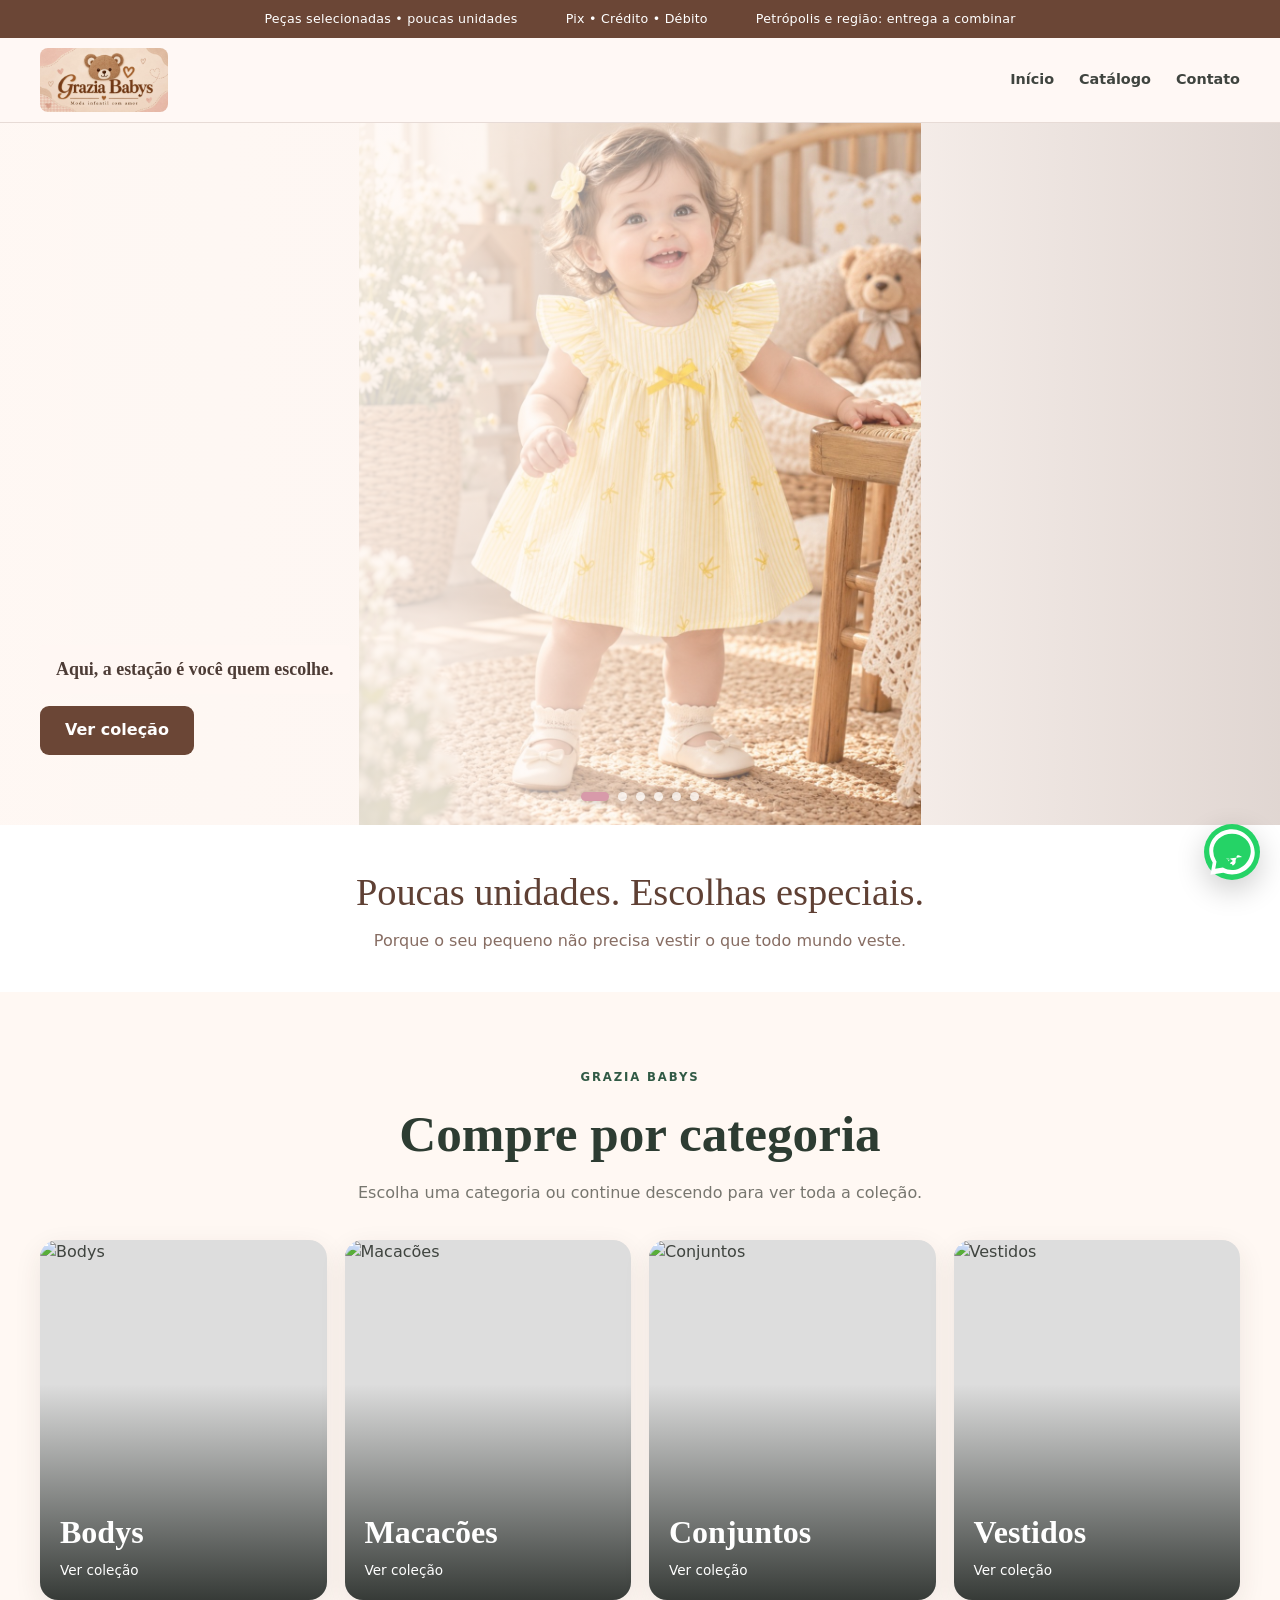
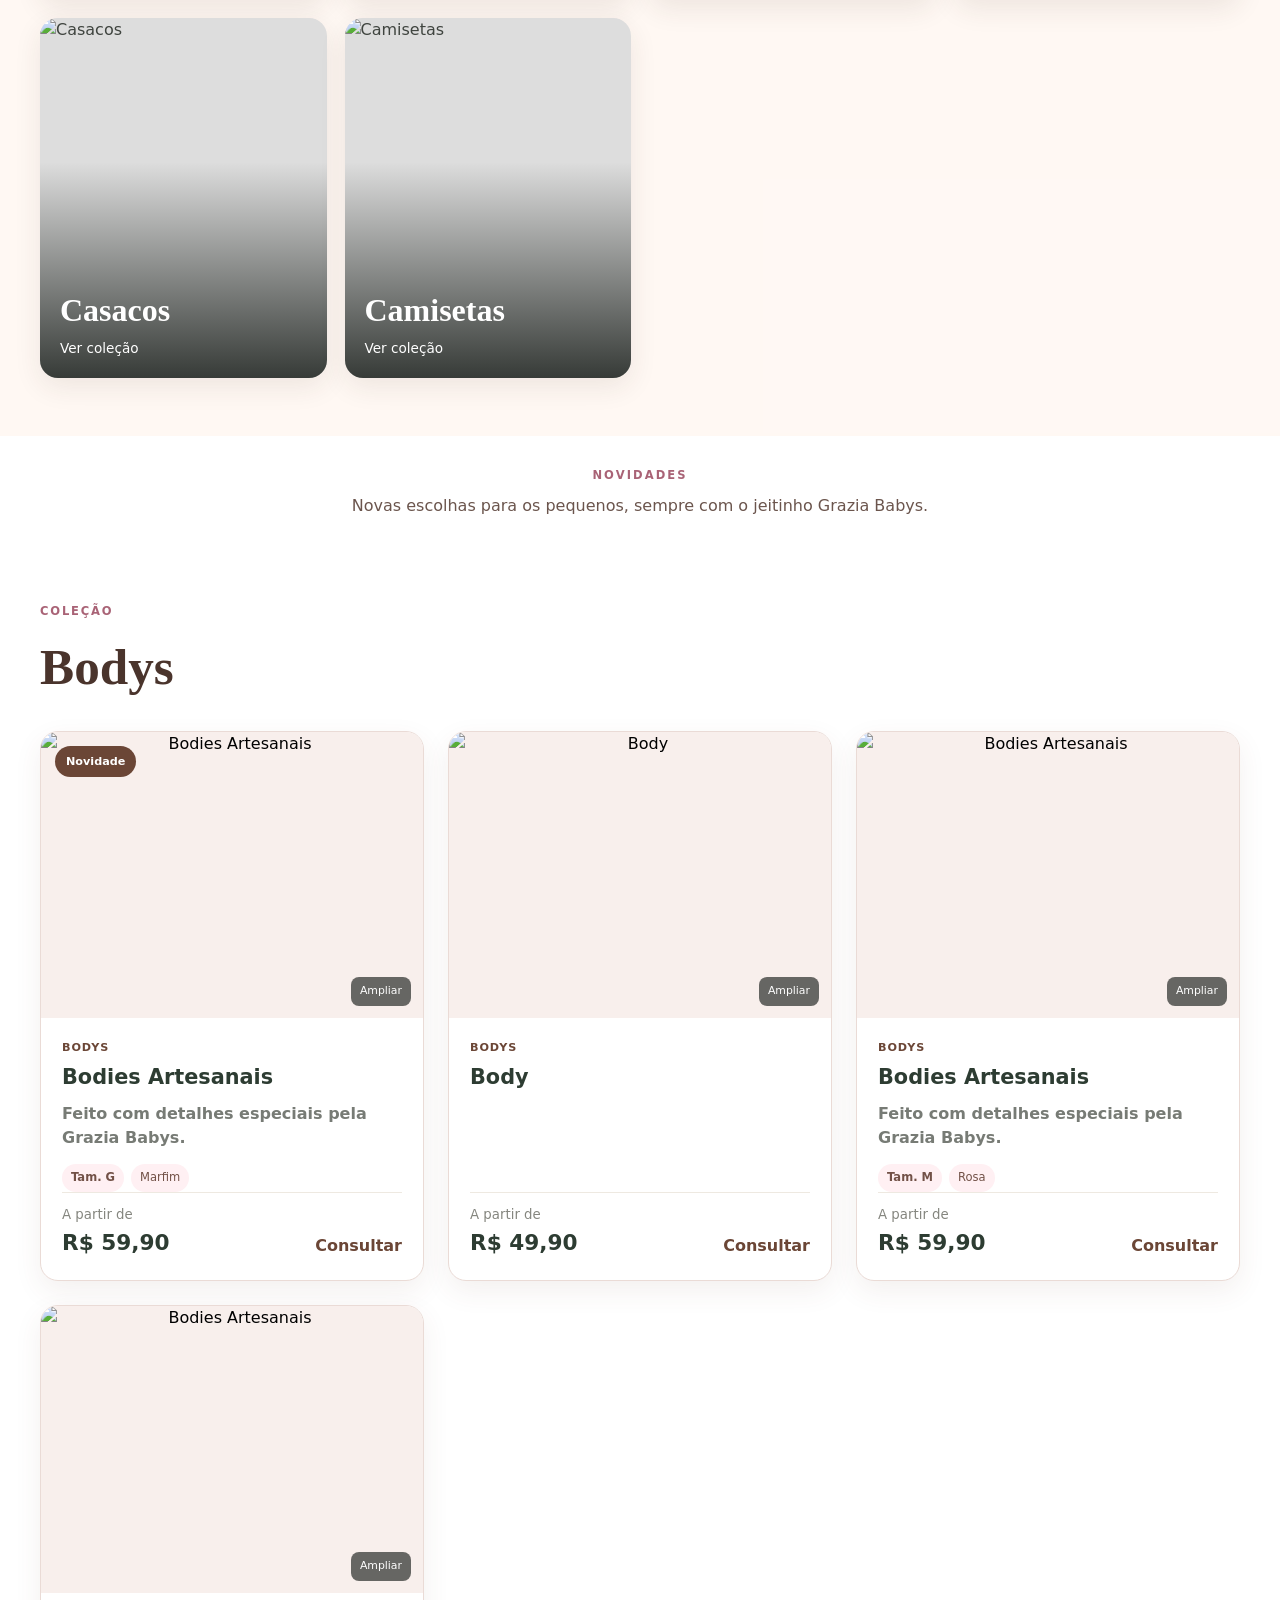
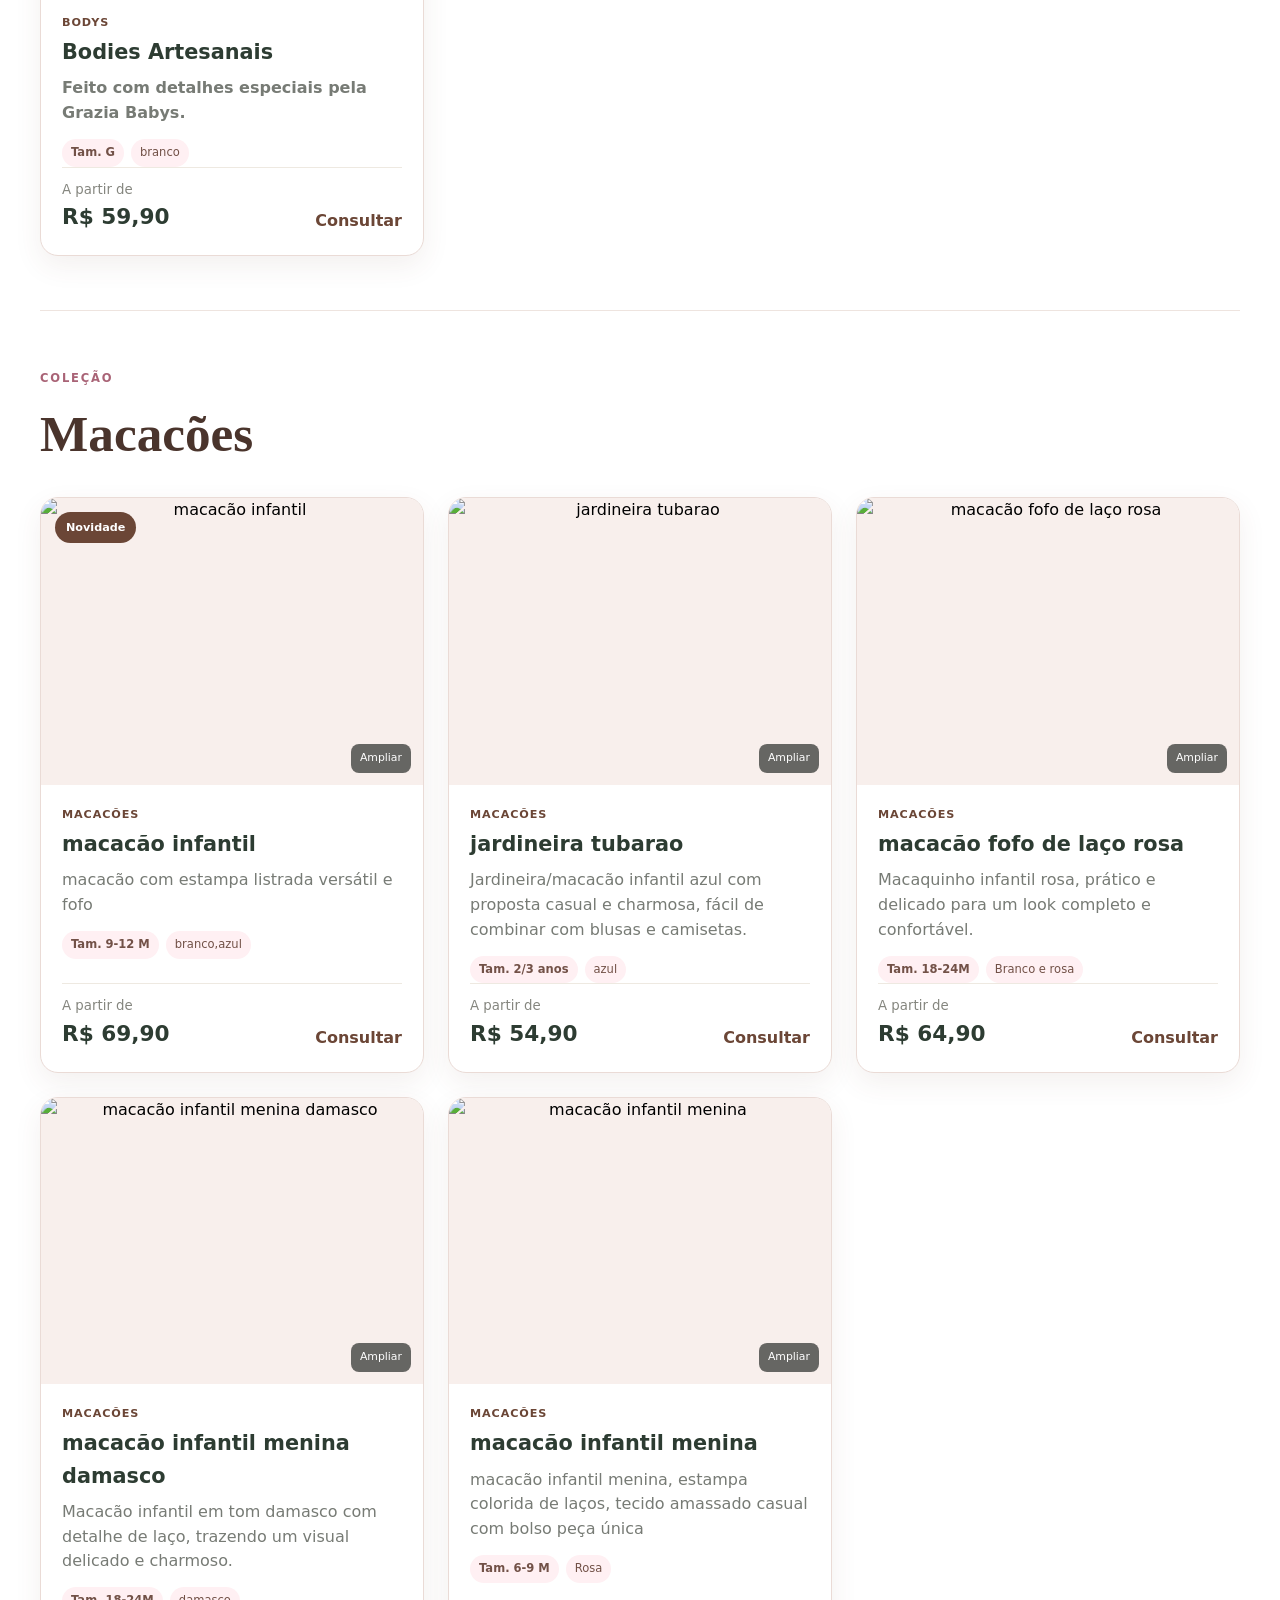
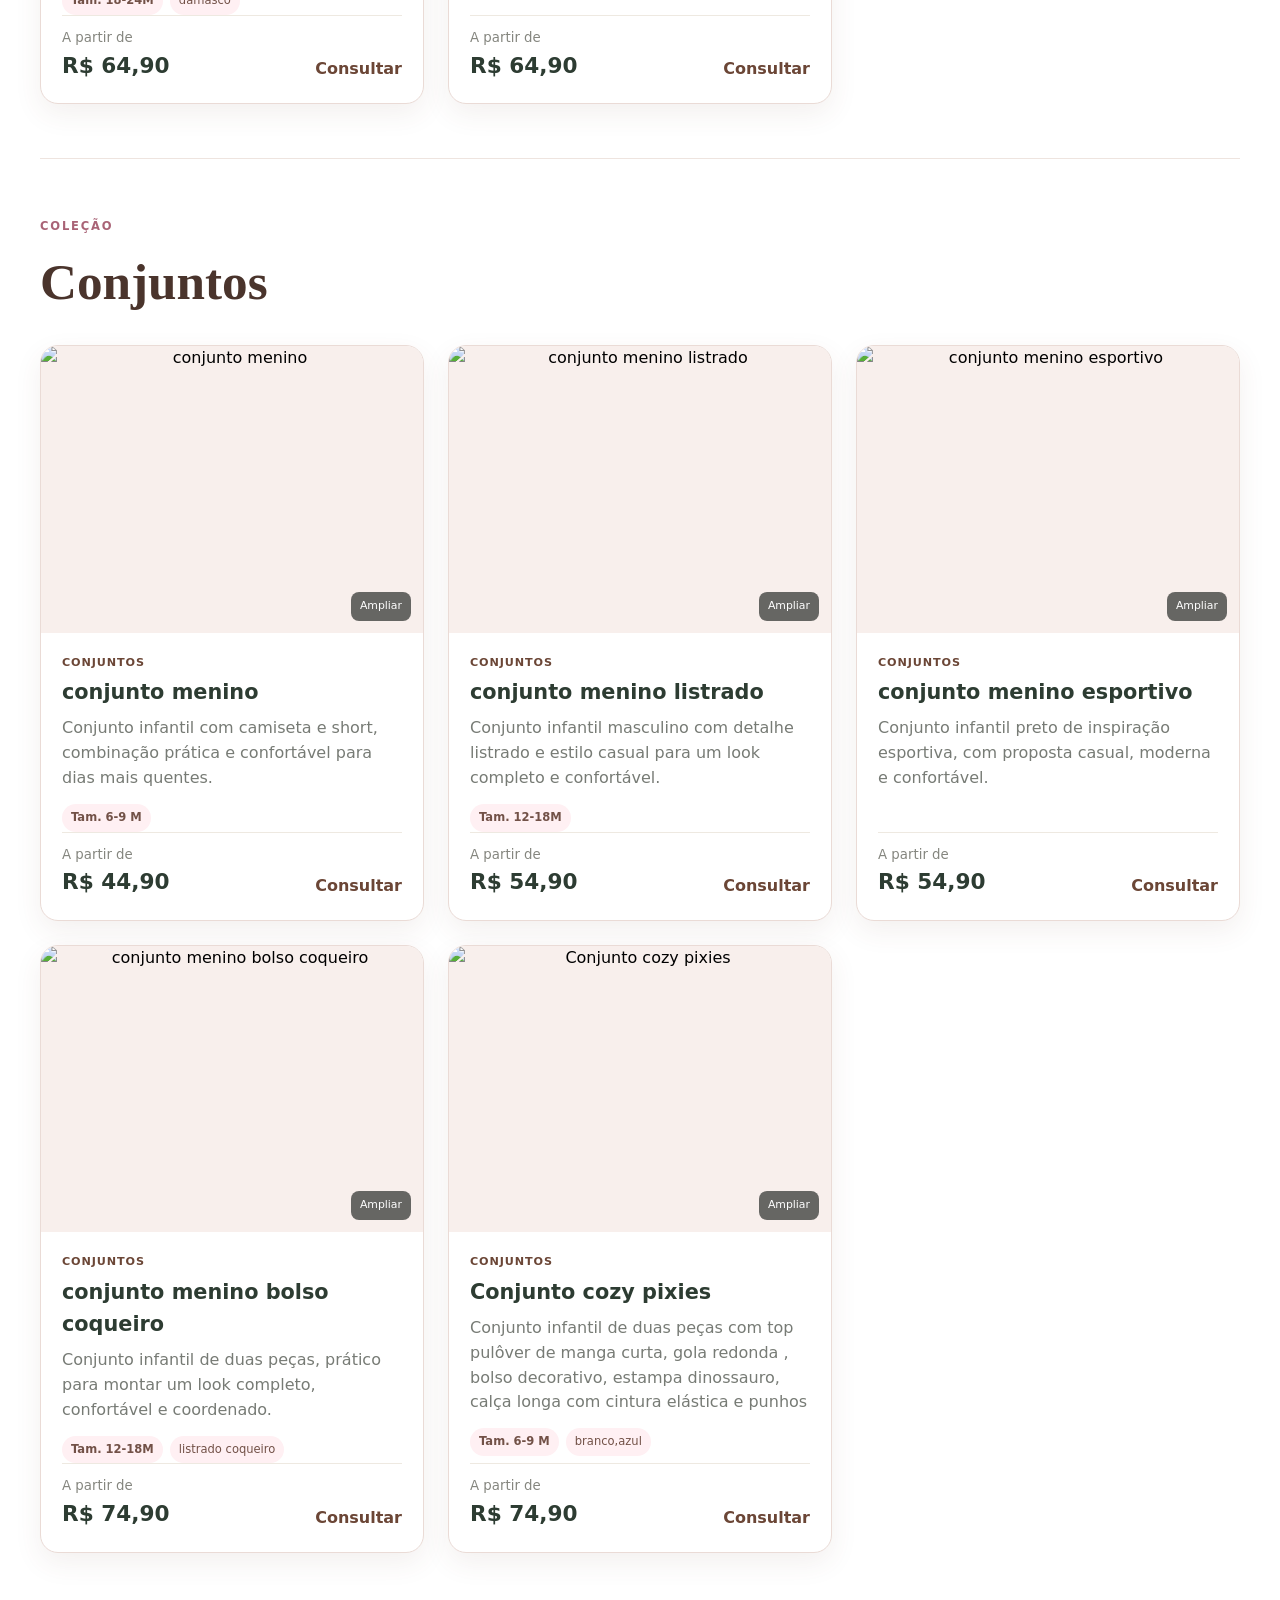
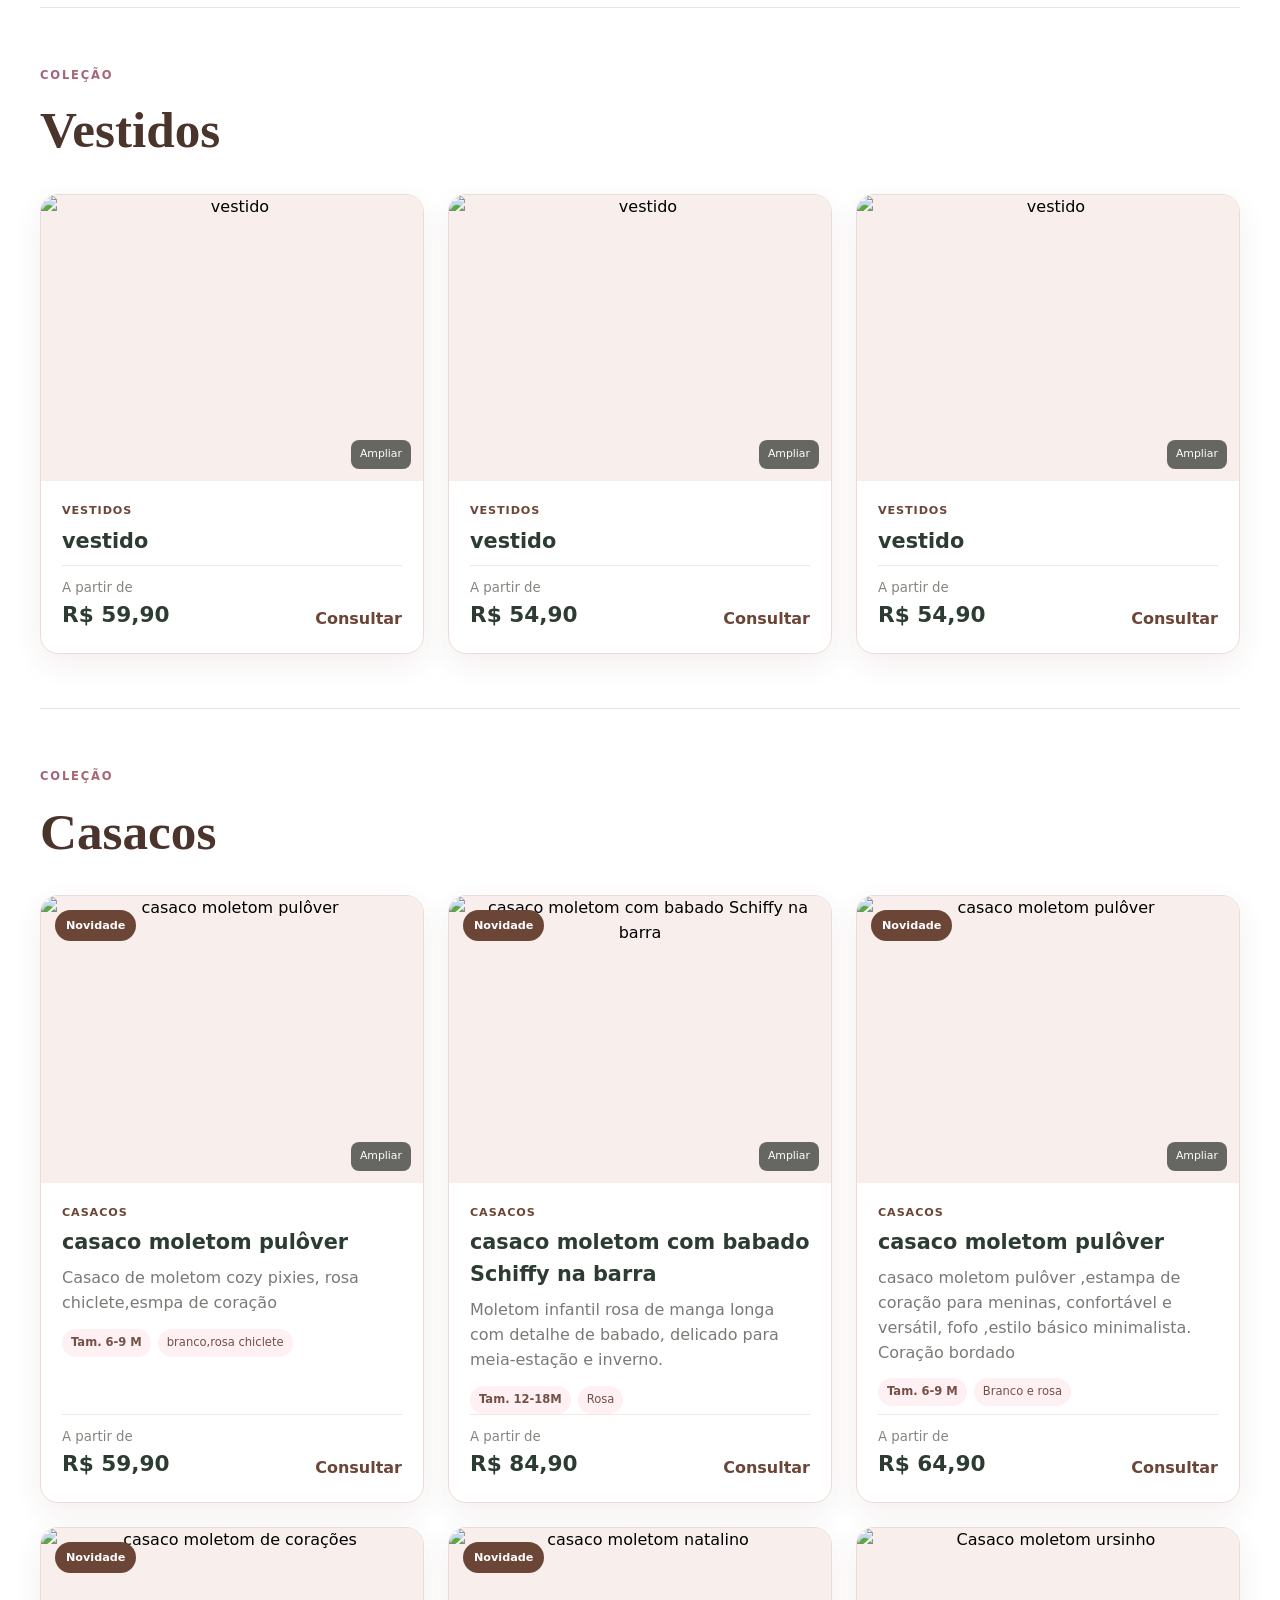
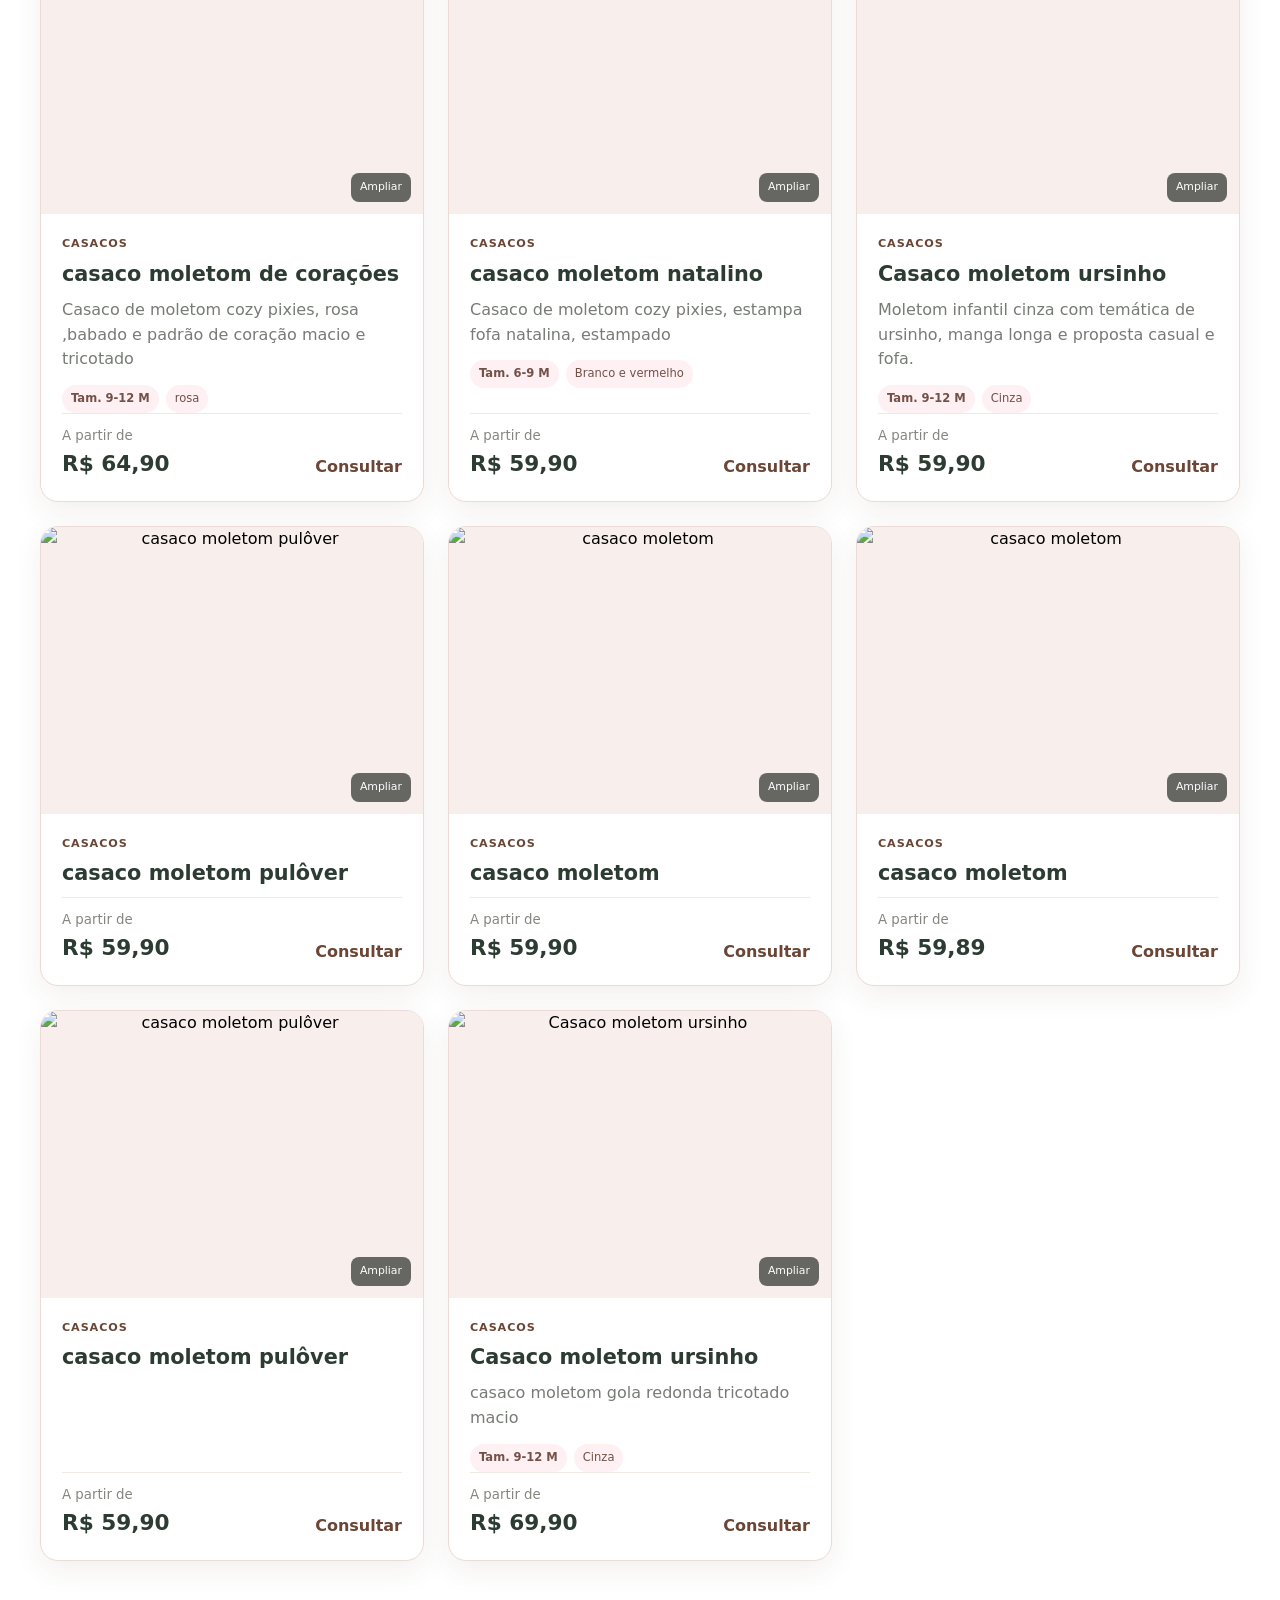
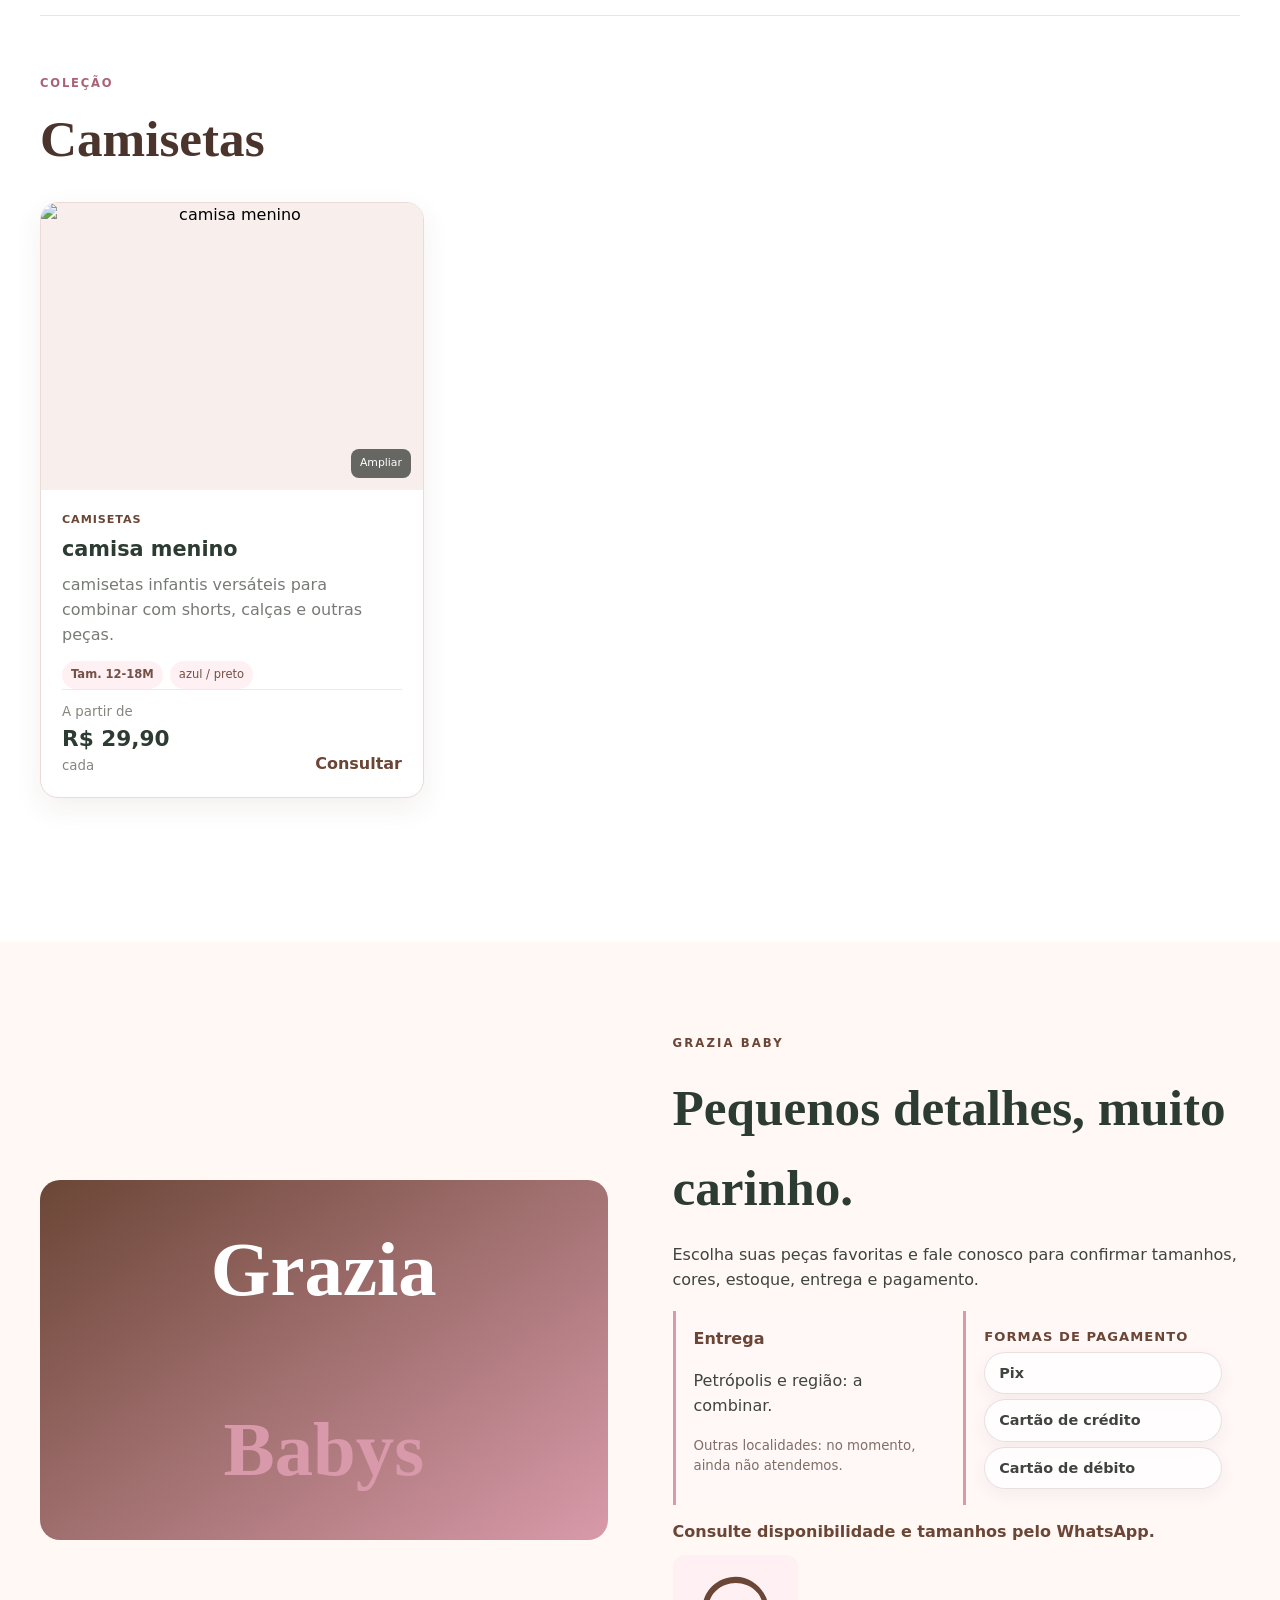
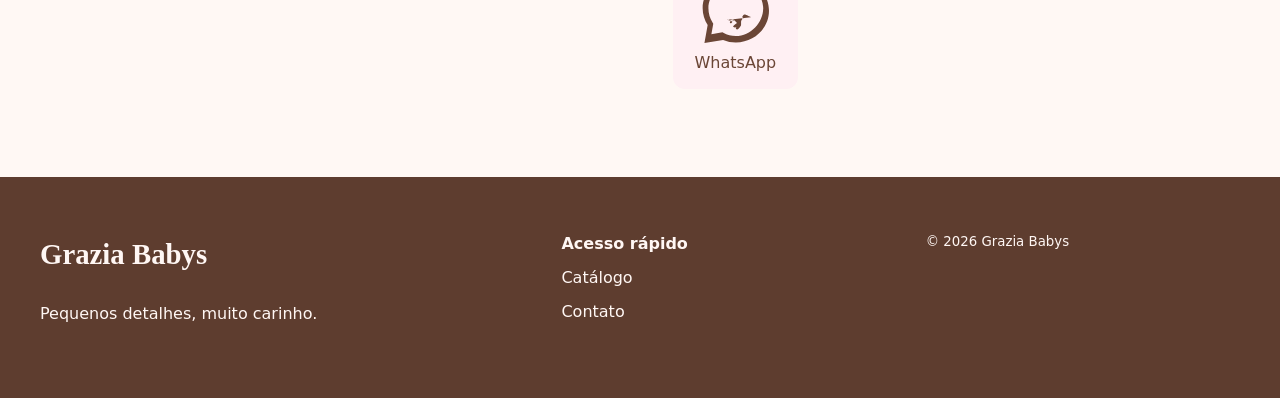
==== commit 413bea0e: "Inclui nome, tamanho, preço e link da foto nas consultas por WhatsApp" ====
--- a/index.html
+++ b/index.html
@@ -1,4 +1,4 @@
-<!doctype html><html lang="pt-BR"><head><meta charset="utf-8"><meta name="viewport" content="width=device-width,initial-scale=1"><title>Grazia Babys | Catálogo</title><meta name="description" content="Catálogo Grazia Babys: roupas e peças delicadas para bebês."><link rel="stylesheet" href="assets/style.css?v=20261001-4"><style id="carousel-fit-fix">.hero-slide img{width:100%!important;height:100%!important;object-fit:contain!important;object-position:center!important;background:#f7efeb!important}@media(max-width:620px){.hero-slide img{object-fit:contain!important;object-position:center!important}}</style></head>
+<!doctype html><html lang="pt-BR"><head><meta charset="utf-8"><meta name="viewport" content="width=device-width,initial-scale=1"><title>Grazia Babys | Catálogo</title><meta name="description" content="Catálogo Grazia Babys: roupas e peças delicadas para bebês."><link rel="stylesheet" href="assets/style.css?v=20261001-6"><style id="carousel-fit-fix">.hero-slide img{width:100%!important;height:100%!important;object-fit:contain!important;object-position:center!important;background:#f7efeb!important}@media(max-width:620px){.hero-slide img{object-fit:contain!important;object-position:center!important}}</style><link rel="manifest" href="manifest.webmanifest"><meta name="theme-color" content="#6B4636"></head>
 <body>
 <div class="top-strip"><span>Peças selecionadas • poucas unidades</span><span>Pix • Crédito • Débito</span><span>Petrópolis e região: entrega a combinar</span></div>
 <header class="site-header"><div class="container header-row"><a class="brand brand-image" href="#inicio" aria-label="Grazia Babys - Início"><img src="grazia-babys-logo-site.jpg" alt="Grazia Babys - Moda infantil com amor"></a><button class="menu-button" type="button" aria-label="Abrir menu">☰</button><nav class="main-menu"><a href="#inicio">Início</a><a href="#produtos">Catálogo</a><a href="#contato">Contato</a></nav></div></header>
@@ -38,17 +38,19 @@
 const categoryOrder=["Bodys","Macacões","Conjuntos","Vestidos","Casacos","Camisetas","Outros"];
 function groups(){return categoryOrder.map(name=>({name,items:all.filter(p=>pieceType(p)===name)})).filter(g=>g.items.length)}
 function renderCategoryCovers(){const box=document.getElementById("categoryCovers");box.innerHTML=groups().map(g=>{const p=g.items[0];return `<a class="category-card" href="#cat-${g.name.toLowerCase().replace(/[^a-z0-9]+/g,"-")}"><img src="${img(p.imagem_principal)}" alt="${g.name}" loading="lazy"><span class="category-shade"></span><span class="category-copy"><b>${g.name}</b><small>Ver coleção</small></span></a>`}).join("")}
-function productCard(p){const artesanal=String(p.categoria||"").toLowerCase().includes("artesanais");const promo=Number(p.preco_promocional)>0&&Number(p.preco_promocional)<Number(p.preco);const price=promo?Number(p.preco_promocional):Number(p.preco);const unitLabel=String(p.nome||'').toLowerCase().includes('camisa menino')?'<small class="unit-price">cada</small>':'';return `<article class="product-card"><button class="product-image" type="button" data-lightbox="${esc(img(p.imagem_principal))}" data-name="${esc(p.nome)}"><img src="${esc(img(p.imagem_principal))}" alt="${esc(p.nome)}" loading="lazy">${p.promocao?'<span class="badge offer">Oferta</span>':(p.destaque?'<span class="badge">Novidade</span>':'')}<span class="image-hint">Ampliar</span></button><div class="product-body"><span class="product-category">${esc(pieceType(p))}</span><h3>${esc(p.nome)}</h3>${artesanal?'<p class="artisan-note">Feito com detalhes especiais pela Grazia Babys.</p>':(p.descricao?'<p>'+esc(p.descricao)+'</p>':'')}<div class="chips">${p.tamanho?'<span class="size-chip">Tam. '+esc(p.tamanho)+'</span>':''}${p.cor?'<span>'+esc(p.cor)+'</span>':''}</div><div class="product-footer"><div>${promo?'<small class="old-price">'+money(p.preco)+'</small>':'<small>A partir de</small>'}<strong>${money(price)}</strong>${unitLabel}</div><a class="wa-product" data-name="${esc(p.nome)}" href="#">Consultar</a></div></div></article>`}
+function productCard(p){const artesanal=String(p.categoria||"").toLowerCase().includes("artesanais");const promo=Number(p.preco_promocional)>0&&Number(p.preco_promocional)<Number(p.preco);const price=promo?Number(p.preco_promocional):Number(p.preco);const unitLabel=String(p.nome||'').toLowerCase().includes('camisa menino')?'<small class="unit-price">cada</small>':'';return `<article class="product-card"><button class="product-image" type="button" data-lightbox="${esc(img(p.imagem_principal))}" data-name="${esc(p.nome)}"><img src="${esc(img(p.imagem_principal))}" alt="${esc(p.nome)}" loading="lazy">${p.promocao?'<span class="badge offer">Oferta</span>':(p.destaque?'<span class="badge">Novidade</span>':'')}<span class="image-hint">Ampliar</span></button><div class="product-body"><span class="product-category">${esc(pieceType(p))}</span><h3>${esc(p.nome)}</h3>${artesanal?'<p class="artisan-note">Feito com detalhes especiais pela Grazia Babys.</p>':(p.descricao?'<p>'+esc(p.descricao)+'</p>':'')}<div class="chips">${p.tamanho?'<span class="size-chip">Tam. '+esc(p.tamanho)+'</span>':''}${p.cor?'<span>'+esc(p.cor)+'</span>':''}</div><div class="product-footer"><div>${promo?'<small class="old-price">'+money(p.preco)+'</small>':'<small>A partir de</small>'}<strong>${money(price)}</strong>${unitLabel}</div><a class="wa-product" data-name="${esc(p.nome)}" data-size="${esc(p.tamanho || 'A confirmar')}" data-price="${esc(money(price) + (unitLabel ? ' cada' : ''))}" data-photo="${esc(img(p.imagem_principal))}" href="#" target="_blank" rel="noopener">Consultar</a></div></div></article>`}
 function renderCatalog(){const root=document.getElementById("catalogSections");root.innerHTML=groups().map(g=>{const id="cat-"+g.name.toLowerCase().replace(/[^a-z0-9]+/g,"-");return `<section class="catalog-category" id="${id}"><div class="catalog-category-title"><span>Coleção</span><h2>${g.name}</h2></div><div class="products-grid">${g.items.map(productCard).join("")}</div></section>`}).join("");bindLightbox();bindWhatsApp()}
 function bindLightbox(){document.querySelectorAll("[data-lightbox]").forEach(b=>b.onclick=()=>{document.getElementById("lightboxImage").src=b.dataset.lightbox;document.getElementById("lightboxCaption").textContent=b.dataset.name;document.getElementById("lightbox").classList.add("open")})}
 let zap="";
-function bindWhatsApp(){document.querySelectorAll(".wa-product").forEach(a=>a.href=zap?"https://wa.me/"+zap+"?text="+encodeURIComponent("Olá! Vi "+a.dataset.name+" no catálogo da Grazia Babys e gostaria de saber a disponibilidade."):"#")}
+function productWhatsAppMessage(p){return ["Olá! Tenho interesse nesta peça da Grazia Babys:","Peça: "+p.name,"Tamanho: "+p.size,"Preço: "+p.price,...(p.photo?["Foto da peça: "+p.photo]:[]),"Pode confirmar a disponibilidade?"].join("\n")}
+function bindWhatsApp(){document.querySelectorAll(".wa-product").forEach(a=>a.href=zap?"https://wa.me/"+zap+"?text="+encodeURIComponent(productWhatsAppMessage(a.dataset)):"#")}
+
 document.getElementById("lightboxClose").onclick=()=>document.getElementById("lightbox").classList.remove("open");
 document.querySelector(".menu-button").onclick=()=>document.querySelector(".main-menu").classList.toggle("open");
 const heroSlides=[...document.querySelectorAll(".hero-slide")],heroDots=[...document.querySelectorAll(".hero-dots button")];let heroIndex=0,heroTimer;
 function showHero(i){heroSlides[heroIndex]?.classList.remove("active");heroDots[heroIndex]?.classList.remove("active");heroIndex=(i+heroSlides.length)%heroSlides.length;heroSlides[heroIndex]?.classList.add("active");heroDots[heroIndex]?.classList.add("active")}
 function startHero(){if(matchMedia("(prefers-reduced-motion: reduce)").matches)return;clearInterval(heroTimer);heroTimer=setInterval(()=>showHero(heroIndex+1),4500)}
 heroDots.forEach((d,i)=>d.onclick=()=>{showHero(i);startHero()});startHero();
-fetch("catalogo.json?ts="+Date.now(),{cache:"no-store"}).then(r=>r.json()).then(data=>{const l=data.loja||{};all=Array.isArray(data.produtos)?data.produtos:[];zap=digits(l.whatsapp);if(l.nome_loja)document.getElementById("nome-loja").textContent=l.nome_loja;if(l.slogan){const s1=document.getElementById("slogan"),s2=document.getElementById("slogan2");if(s1)s1.textContent=l.slogan;if(s2)s2.textContent=l.slogan}if(l.titulo_produtos){const tp=document.getElementById("titulo-produtos");if(tp)tp.textContent=l.titulo_produtos;}if(l.texto_contato)document.getElementById("texto-contato").textContent=l.texto_contato;["whatsapp-contato","whatsapp-floating"].forEach(id=>document.getElementById(id).href=zap?"https://wa.me/"+zap:"#");renderCategoryCovers();renderCatalog()}).catch(()=>document.getElementById("catalogSections").innerHTML="<p>Não foi possível carregar o catálogo agora.</p>");
+fetch("catalogo.json?ts="+Date.now(),{cache:"no-store"}).then(r=>r.json()).then(data=>{const l=data.loja||{};all=Array.isArray(data.produtos)?data.produtos:[];zap=digits(l.whatsapp);if(l.nome_loja)document.getElementById("nome-loja").textContent=l.nome_loja;if(l.slogan){const s1=document.getElementById("slogan"),s2=document.getElementById("slogan2");if(s1)s1.textContent=l.slogan;if(s2)s2.textContent=l.slogan}if(l.titulo_produtos){const tp=document.getElementById("titulo-produtos");if(tp)tp.textContent=l.titulo_produtos;}if(l.texto_contato)document.getElementById("texto-contato").textContent=l.texto_contato;["whatsapp-contato","whatsapp-floating"].forEach(id=>document.getElementById(id).href=zap?"https://wa.me/"+zap+"?text="+encodeURIComponent("Olá! Vim pelo site da Grazia Babys e gostaria de informações sobre as peças."): "#");renderCategoryCovers();renderCatalog()}).catch(()=>document.getElementById("catalogSections").innerHTML="<p>Não foi possível carregar o catálogo agora.</p>");
 </script><!-- pages-redeploy-2026-10-01 -->
-</body></html>+<script>if("serviceWorker" in navigator){window.addEventListener("load",()=>navigator.serviceWorker.register("./sw.js").catch(()=>{}));}</script></body></html>
--- a/assets/style.css
+++ b/assets/style.css
@@ -124,3 +124,17 @@
  .hero-carousel-content .hero-message{margin:0 0 16px!important;padding:0!important;background:transparent!important;width:auto!important;max-width:100%!important}
  .hero-dots{bottom:18px!important}
 }
+
+/* Mobile compacto: reduz visualmente as fotos do carrossel */
+@media(max-width:620px){
+ .hero-slides{height:390px!important;aspect-ratio:auto!important;background:#f7efeb!important}
+ .hero-slide img{width:100%!important;height:100%!important;object-fit:contain!important;object-position:center center!important}
+ .hero-carousel-content{padding:18px 28px 52px!important}
+}
+
+/* Mobile: reduz a imagem dentro do quadro, não apenas a altura do carrossel */
+@media(max-width:620px){
+ .hero-slides{height:390px!important;display:flex!important;align-items:center!important;justify-content:center!important;background:#f7efeb!important}
+ .hero-slide{display:flex!important;align-items:center!important;justify-content:center!important}
+ .hero-slide img{width:82%!important;height:82%!important;max-width:82%!important;max-height:82%!important;object-fit:contain!important;object-position:center!important;margin:auto!important}
+}
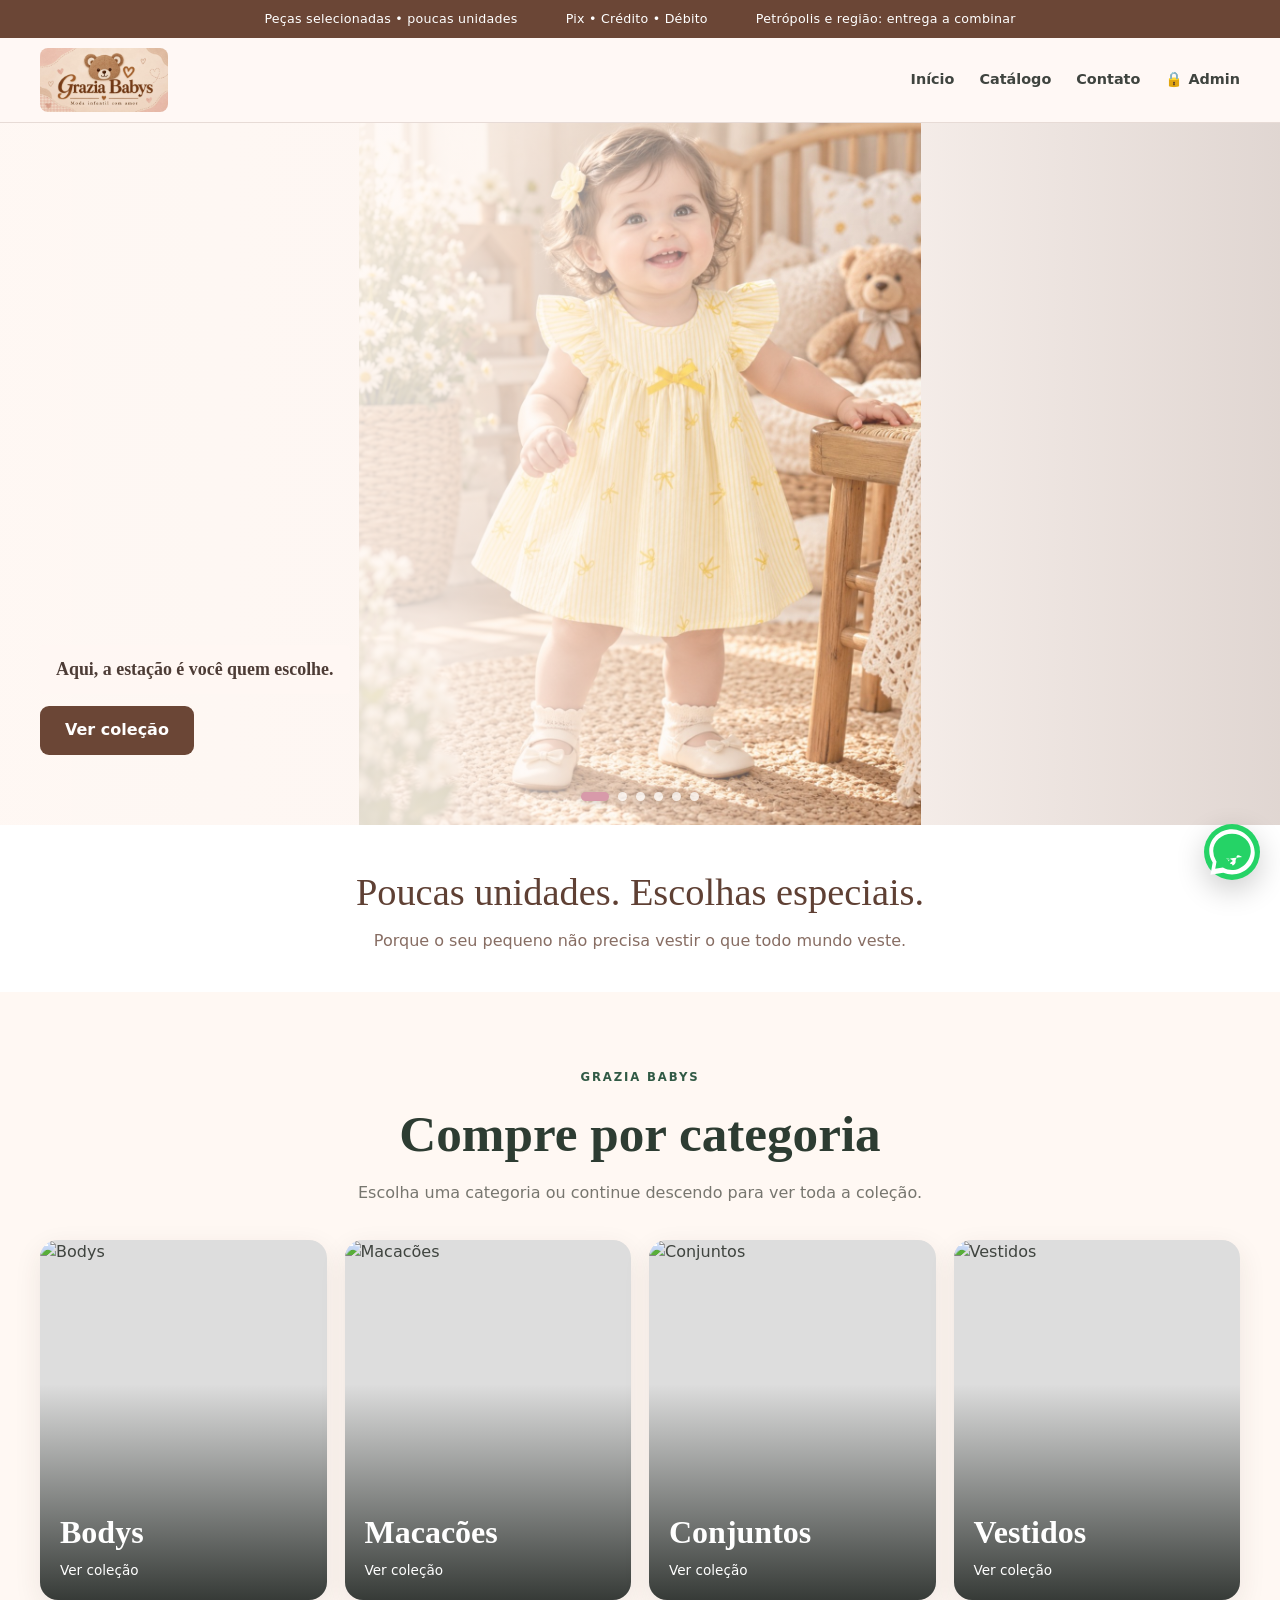
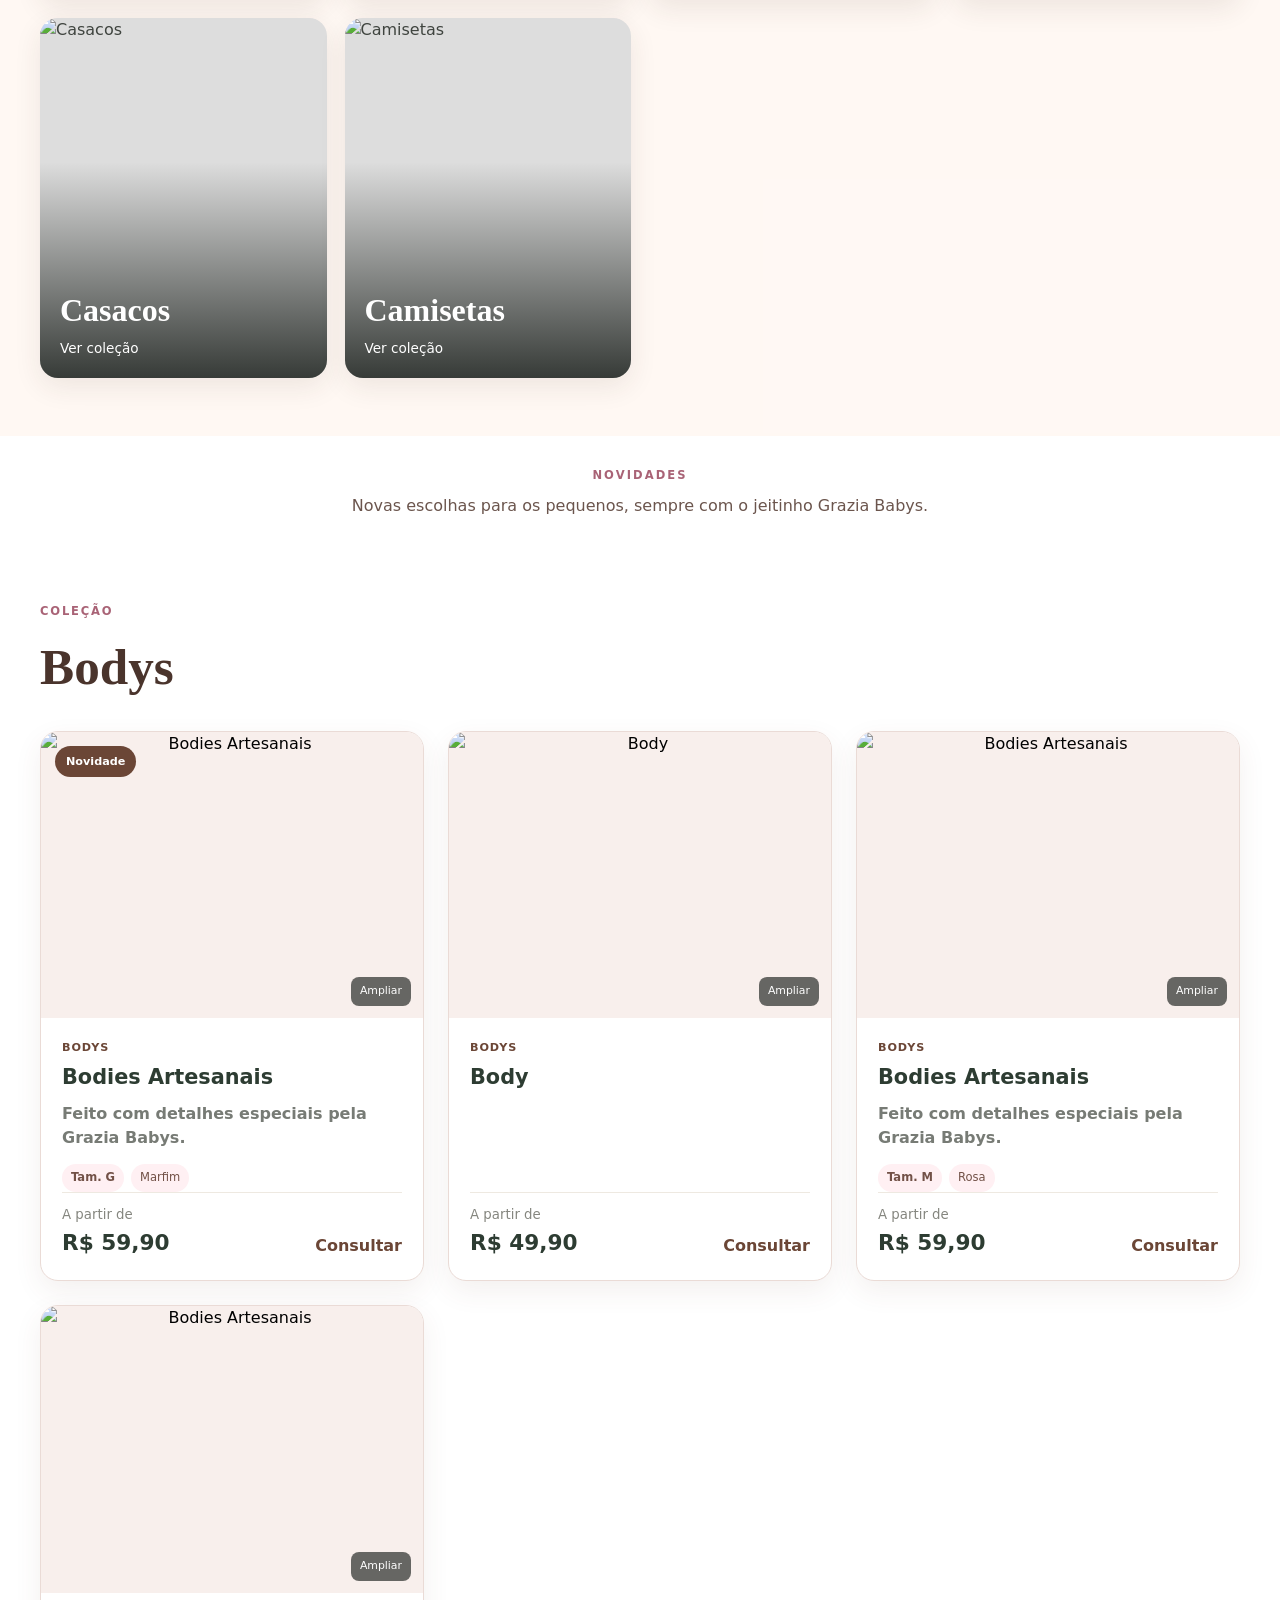
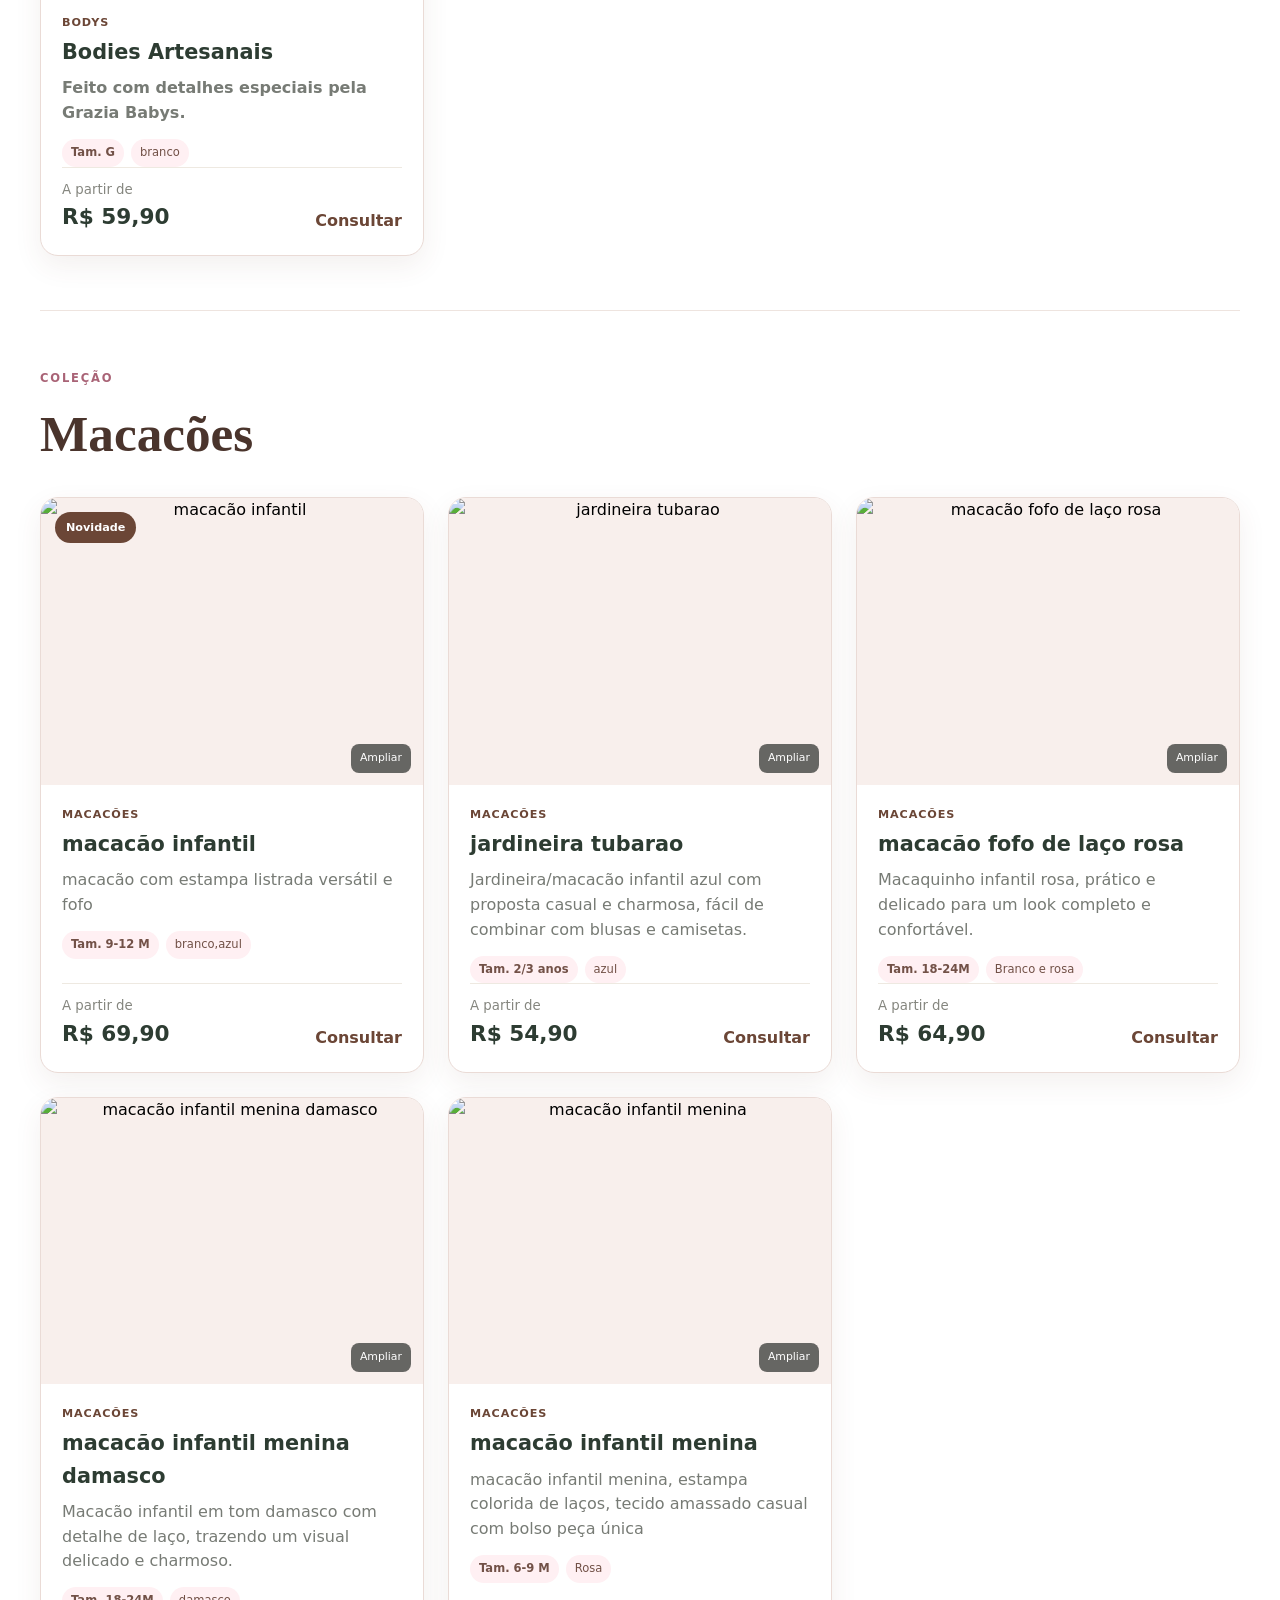
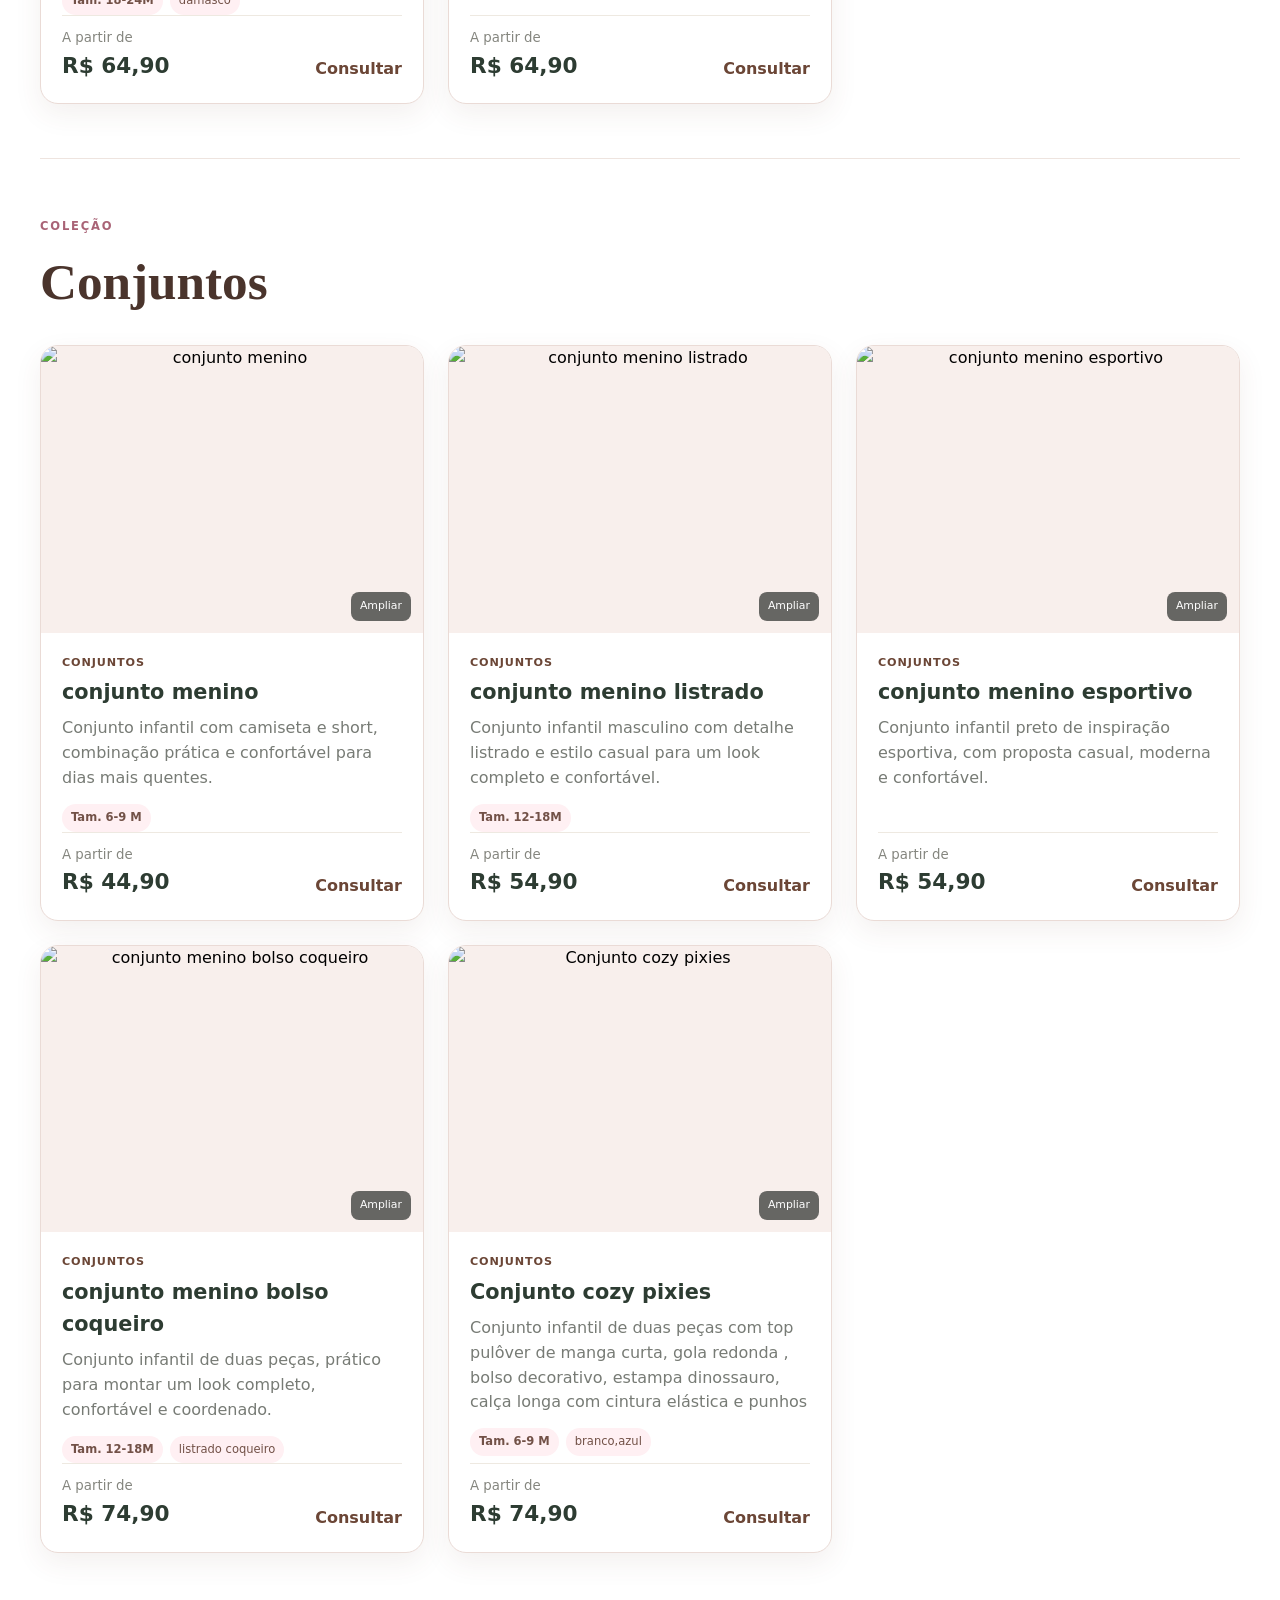
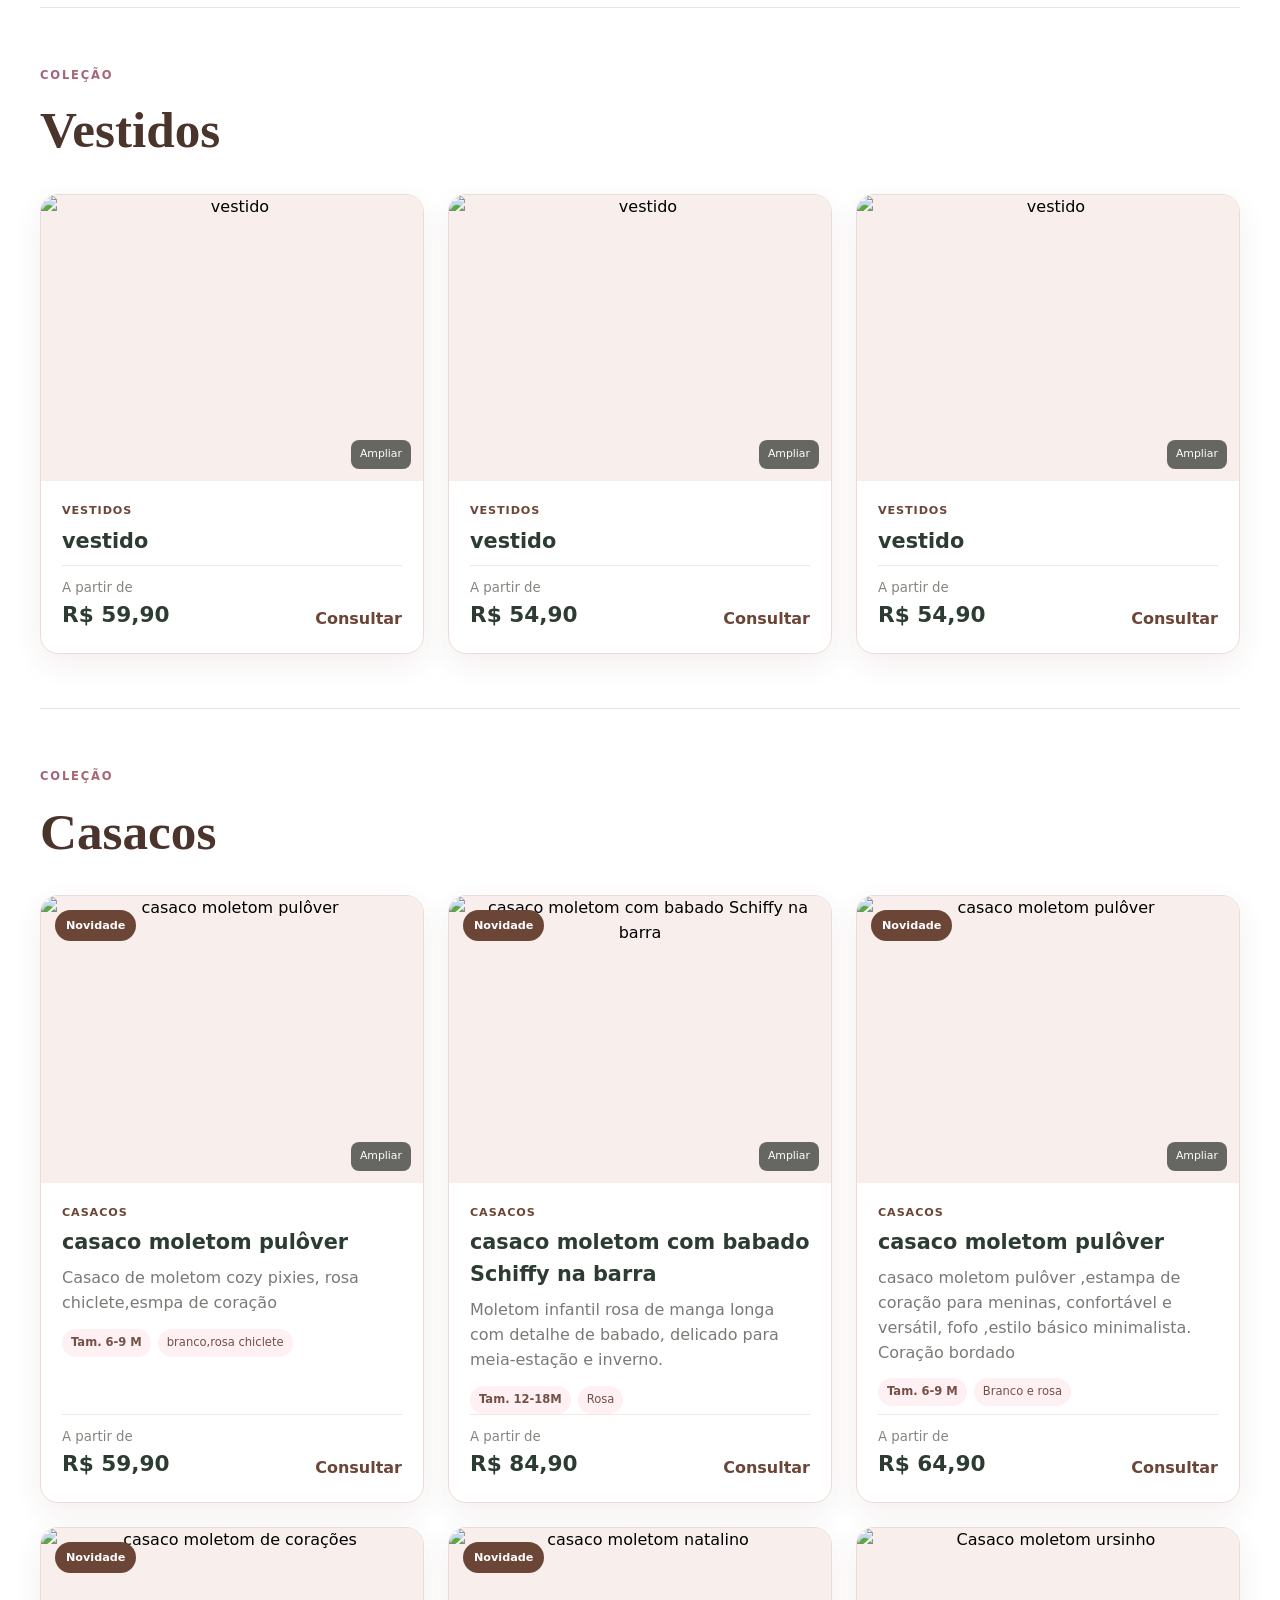
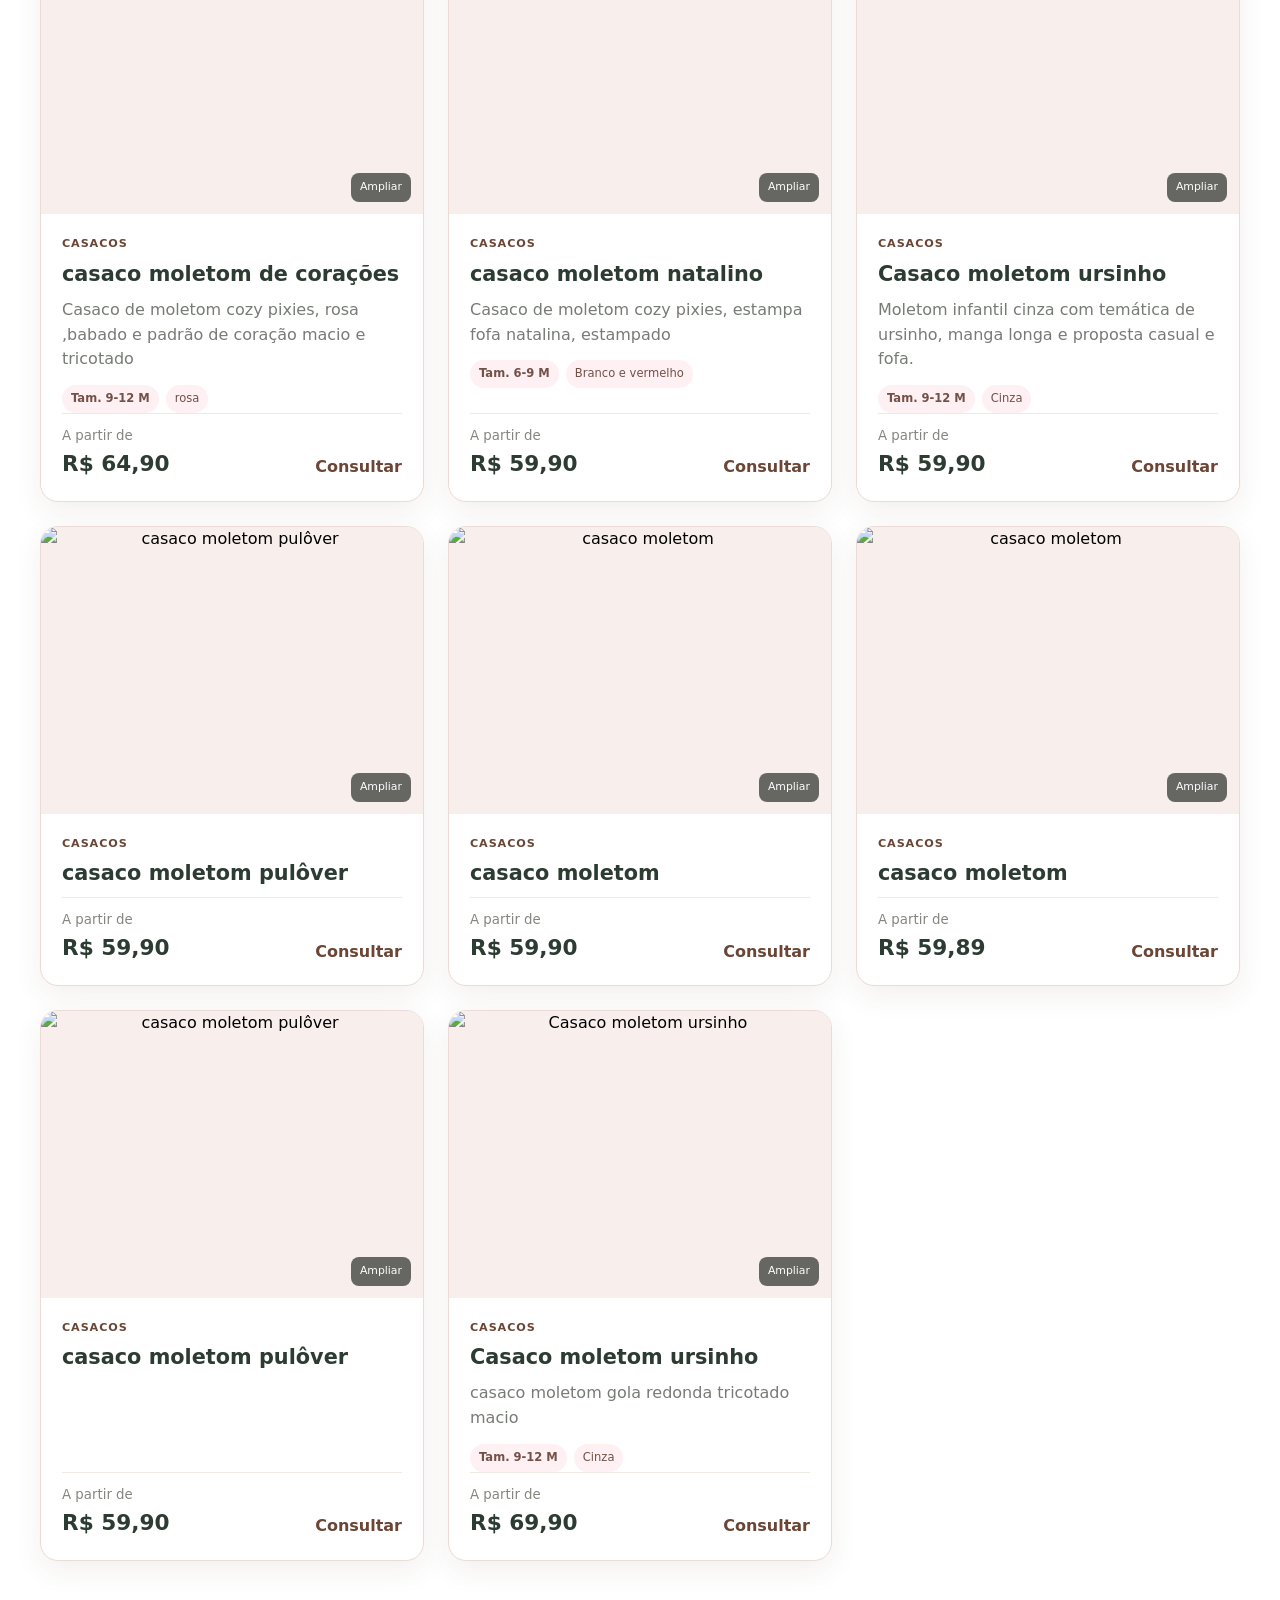
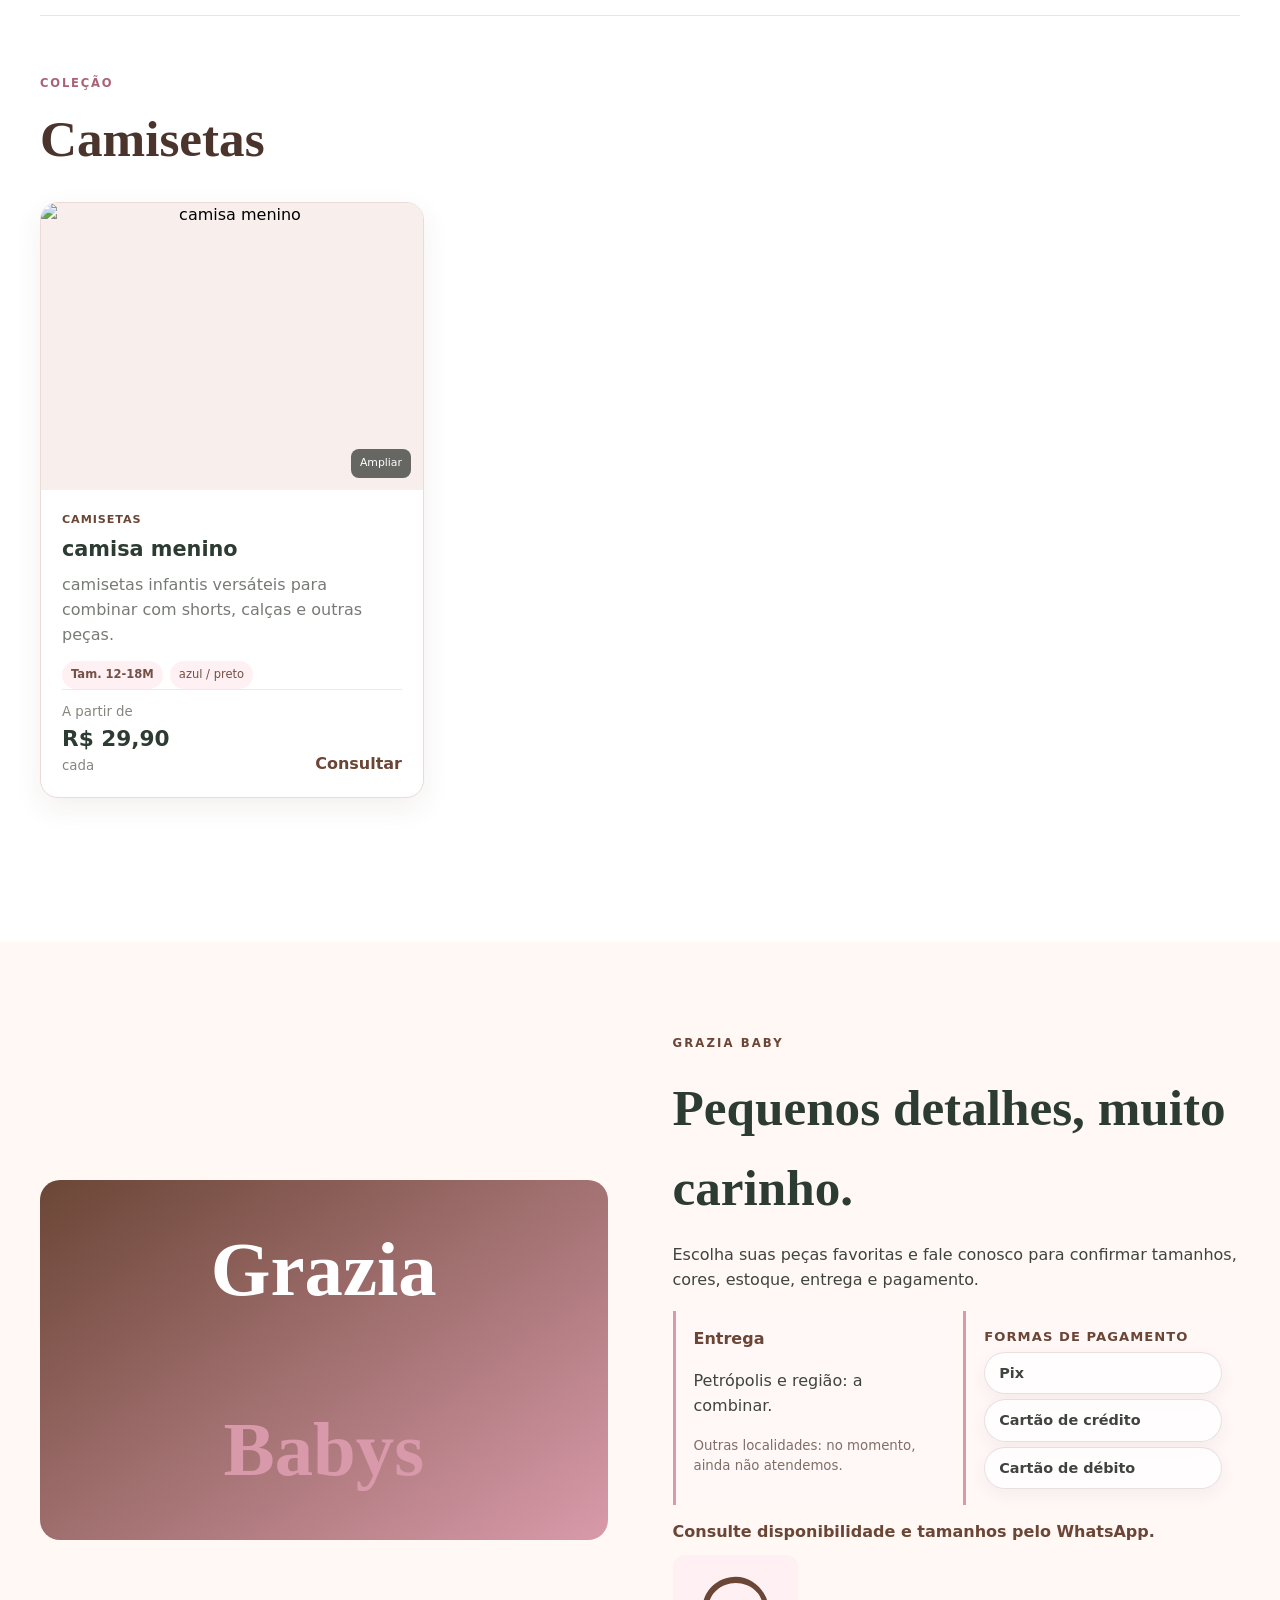
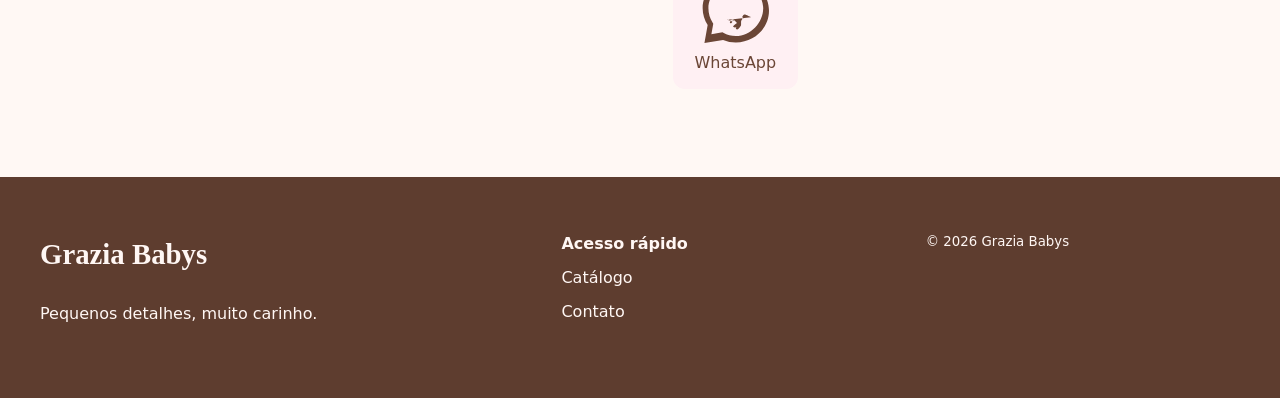
==== commit 2acd350b: "feat: adicionar acesso discreto ao painel administrativo no menu" ====
--- a/index.html
+++ b/index.html
@@ -1,7 +1,7 @@
-<!doctype html><html lang="pt-BR"><head><meta charset="utf-8"><meta name="viewport" content="width=device-width,initial-scale=1"><title>Grazia Babys | Catálogo</title><meta name="description" content="Catálogo Grazia Babys: roupas e peças delicadas para bebês."><link rel="stylesheet" href="assets/style.css?v=20261001-6"><style id="carousel-fit-fix">.hero-slide img{width:100%!important;height:100%!important;object-fit:contain!important;object-position:center!important;background:#f7efeb!important}@media(max-width:620px){.hero-slide img{object-fit:contain!important;object-position:center!important}}</style><link rel="manifest" href="manifest.webmanifest"><meta name="theme-color" content="#6B4636"></head>
+<!doctype html><html lang="pt-BR"><head><meta charset="utf-8"><meta name="viewport" content="width=device-width,initial-scale=1"><title>Grazia Babys | Catálogo</title><meta name="description" content="Catálogo Grazia Babys: roupas e peças delicadas para bebês."><link rel="stylesheet" href="assets/style.css?v=20261018-admin"><style id="carousel-fit-fix">.hero-slide img{width:100%!important;height:100%!important;object-fit:contain!important;object-position:center!important;background:#f7efeb!important}@media(max-width:620px){.hero-slide img{object-fit:contain!important;object-position:center!important}}</style><link rel="manifest" href="manifest.webmanifest"><meta name="theme-color" content="#6B4636"></head>
 <body>
 <div class="top-strip"><span>Peças selecionadas • poucas unidades</span><span>Pix • Crédito • Débito</span><span>Petrópolis e região: entrega a combinar</span></div>
-<header class="site-header"><div class="container header-row"><a class="brand brand-image" href="#inicio" aria-label="Grazia Babys - Início"><img src="grazia-babys-logo-site.jpg" alt="Grazia Babys - Moda infantil com amor"></a><button class="menu-button" type="button" aria-label="Abrir menu">☰</button><nav class="main-menu"><a href="#inicio">Início</a><a href="#produtos">Catálogo</a><a href="#contato">Contato</a></nav></div></header>
+<header class="site-header"><div class="container header-row"><a class="brand brand-image" href="#inicio" aria-label="Grazia Babys - Início"><img src="grazia-babys-logo-site.jpg" alt="Grazia Babys - Moda infantil com amor"></a><button class="menu-button" type="button" aria-label="Abrir menu">☰</button><nav class="main-menu"><a href="#inicio">Início</a><a href="#produtos">Catálogo</a><a href="#contato">Contato</a><a href="admin.html" aria-label="Acessar área administrativa" title="Área administrativa" style="display:inline-flex;align-items:center;gap:5px;white-space:nowrap">🔒 <span>Admin</span></a></nav></div></header>
 <main style="--store-primary:#6B4636;--store-accent:#D89AAA;--store-bg:#FFF8F4">
 <section id="inicio" class="hero-carousel" aria-label="Destaques Grazia Babys">
   <div class="hero-slides">
@@ -32,18 +32,18 @@
 const digits=v=>String(v||"").replace(/\D/g,"");
 const esc=v=>String(v??"").replace(/[&<>"']/g,c=>({"&":"&amp;","<":"&lt;",">":"&gt;",'"':"&quot;","'":"&#39;"}[c]));
 const money=v=>Number(v).toLocaleString("pt-BR",{style:"currency",currency:"BRL"});
-const img=v=>!v?"":(/^https?:\/\//i.test(v)?v:BASE+String(v).replace(/^\/+ /,""));
+const img=v=>{if(!v)return "";const s=String(v);return /^https?:\/\//i.test(s)||/^imagens\//i.test(s)?s:BASE+s.replace(/^\/+/,"")};
 let all=[]; let activeCategory="todos";
 const pieceType=p=>{const s=((p.categoria||"")+" "+(p.nome||"")).toLowerCase();if(s.includes("body")||s.includes("bodies"))return "Bodys";if(s.includes("macac")||s.includes("jardineira"))return "Macacões";if(s.includes("casaco")||s.includes("moletom"))return "Casacos";if(s.includes("conjunto"))return "Conjuntos";if(s.includes("vestido"))return "Vestidos";if(s.includes("camisa")||s.includes("camiseta"))return "Camisetas";return "Outros"};
 const categoryOrder=["Bodys","Macacões","Conjuntos","Vestidos","Casacos","Camisetas","Outros"];
-function groups(){return categoryOrder.map(name=>({name,items:all.filter(p=>pieceType(p)===name)})).filter(g=>g.items.length)}
+function groups(){return categoryOrder.map(name=>({name,items:all.filter(p=>!p.oculto&&pieceType(p)===name)})).filter(g=>g.items.length)}
 function renderCategoryCovers(){const box=document.getElementById("categoryCovers");box.innerHTML=groups().map(g=>{const p=g.items[0];return `<a class="category-card" href="#cat-${g.name.toLowerCase().replace(/[^a-z0-9]+/g,"-")}"><img src="${img(p.imagem_principal)}" alt="${g.name}" loading="lazy"><span class="category-shade"></span><span class="category-copy"><b>${g.name}</b><small>Ver coleção</small></span></a>`}).join("")}
-function productCard(p){const artesanal=String(p.categoria||"").toLowerCase().includes("artesanais");const promo=Number(p.preco_promocional)>0&&Number(p.preco_promocional)<Number(p.preco);const price=promo?Number(p.preco_promocional):Number(p.preco);const unitLabel=String(p.nome||'').toLowerCase().includes('camisa menino')?'<small class="unit-price">cada</small>':'';return `<article class="product-card"><button class="product-image" type="button" data-lightbox="${esc(img(p.imagem_principal))}" data-name="${esc(p.nome)}"><img src="${esc(img(p.imagem_principal))}" alt="${esc(p.nome)}" loading="lazy">${p.promocao?'<span class="badge offer">Oferta</span>':(p.destaque?'<span class="badge">Novidade</span>':'')}<span class="image-hint">Ampliar</span></button><div class="product-body"><span class="product-category">${esc(pieceType(p))}</span><h3>${esc(p.nome)}</h3>${artesanal?'<p class="artisan-note">Feito com detalhes especiais pela Grazia Babys.</p>':(p.descricao?'<p>'+esc(p.descricao)+'</p>':'')}<div class="chips">${p.tamanho?'<span class="size-chip">Tam. '+esc(p.tamanho)+'</span>':''}${p.cor?'<span>'+esc(p.cor)+'</span>':''}</div><div class="product-footer"><div>${promo?'<small class="old-price">'+money(p.preco)+'</small>':'<small>A partir de</small>'}<strong>${money(price)}</strong>${unitLabel}</div><a class="wa-product" data-name="${esc(p.nome)}" data-size="${esc(p.tamanho || 'A confirmar')}" data-price="${esc(money(price) + (unitLabel ? ' cada' : ''))}" data-photo="${esc(img(p.imagem_principal))}" href="#" target="_blank" rel="noopener">Consultar</a></div></div></article>`}
+function productCard(p){const artesanal=String(p.categoria||"").toLowerCase().includes("artesanais");const promo=Number(p.preco_promocional)>0&&Number(p.preco_promocional)<Number(p.preco);const price=promo?Number(p.preco_promocional):Number(p.preco);const unitLabel=String(p.nome||'').toLowerCase().includes('camisa menino')?'<small class="unit-price">cada</small>':'';const sold=p.esgotado===true;return `<article class="product-card${sold?' sold-out':''}"><button class="product-image" type="button" data-lightbox="${esc(img(p.imagem_principal))}" data-name="${esc(p.nome)}"><img src="${esc(img(p.imagem_principal))}" alt="${esc(p.nome)}" loading="lazy">${sold?'<span class="badge sold-label">ESGOTADO</span>':(p.promocao?'<span class="badge offer">Oferta</span>':(p.destaque?'<span class="badge">Novidade</span>':''))}<span class="image-hint">Ampliar</span></button><div class="product-body"><span class="product-category">${esc(pieceType(p))}</span><h3>${esc(p.nome)}</h3>${artesanal?'<p class="artisan-note">Feito com detalhes especiais pela Grazia Babys.</p>':(p.descricao?'<p>'+esc(p.descricao)+'</p>':'')}<div class="chips">${p.tamanho?'<span class="size-chip">Tam. '+esc(p.tamanho)+'</span>':''}${p.cor?'<span>'+esc(p.cor)+'</span>':''}</div><div class="product-footer"><div>${promo?'<small class="old-price">'+money(p.preco)+'</small>':'<small>A partir de</small>'}<strong>${money(price)}</strong>${unitLabel}</div><a class="wa-product${sold?' is-disabled':''}" data-name="${esc(p.nome)}" data-size="${esc(p.tamanho || 'A confirmar')}" data-price="${esc(money(price) + (unitLabel ? ' cada' : ''))}" data-photo="${esc(img(p.imagem_principal))}" href="#" target="_blank" rel="noopener">${sold?'Esgotado':'Consultar'}</a></div></div></article>`}
 function renderCatalog(){const root=document.getElementById("catalogSections");root.innerHTML=groups().map(g=>{const id="cat-"+g.name.toLowerCase().replace(/[^a-z0-9]+/g,"-");return `<section class="catalog-category" id="${id}"><div class="catalog-category-title"><span>Coleção</span><h2>${g.name}</h2></div><div class="products-grid">${g.items.map(productCard).join("")}</div></section>`}).join("");bindLightbox();bindWhatsApp()}
 function bindLightbox(){document.querySelectorAll("[data-lightbox]").forEach(b=>b.onclick=()=>{document.getElementById("lightboxImage").src=b.dataset.lightbox;document.getElementById("lightboxCaption").textContent=b.dataset.name;document.getElementById("lightbox").classList.add("open")})}
 let zap="";
 function productWhatsAppMessage(p){return ["Olá! Tenho interesse nesta peça da Grazia Babys:","Peça: "+p.name,"Tamanho: "+p.size,"Preço: "+p.price,...(p.photo?["Foto da peça: "+p.photo]:[]),"Pode confirmar a disponibilidade?"].join("\n")}
-function bindWhatsApp(){document.querySelectorAll(".wa-product").forEach(a=>a.href=zap?"https://wa.me/"+zap+"?text="+encodeURIComponent(productWhatsAppMessage(a.dataset)):"#")}
+function bindWhatsApp(){document.querySelectorAll(".wa-product").forEach(a=>{if(a.classList.contains("is-disabled")){a.removeAttribute("href");a.setAttribute("aria-disabled","true");a.tabIndex=-1;return}a.href=zap?"https://wa.me/"+zap+"?text="+encodeURIComponent(productWhatsAppMessage(a.dataset)):"#"})}
 
 document.getElementById("lightboxClose").onclick=()=>document.getElementById("lightbox").classList.remove("open");
 document.querySelector(".menu-button").onclick=()=>document.querySelector(".main-menu").classList.toggle("open");
--- a/assets/style.css
+++ b/assets/style.css
@@ -138,3 +138,11 @@
  .hero-slide{display:flex!important;align-items:center!important;justify-content:center!important}
  .hero-slide img{width:82%!important;height:82%!important;max-width:82%!important;max-height:82%!important;object-fit:contain!important;object-position:center!important;margin:auto!important}
 }
+
+
+/* Painel Grazia Babys: aviso de esgotado (2026-10-18) */
+.product-card.sold-out .product-image{position:relative}
+.product-card.sold-out .product-image:after{content:"";position:absolute;inset:0;background:rgba(255,255,255,.22);pointer-events:none}
+.product-card .badge.sold-label{background:#6B4636!important;color:#fff!important;letter-spacing:.04em;z-index:2;position:absolute;top:12px;left:12px}
+.product-card.sold-out .wa-product.is-disabled{background:#ded5d0!important;color:#604e46!important;box-shadow:none!important;border-color:#cabfb9!important;cursor:not-allowed;pointer-events:none}
+.product-card.sold-out .image-hint{display:none}
